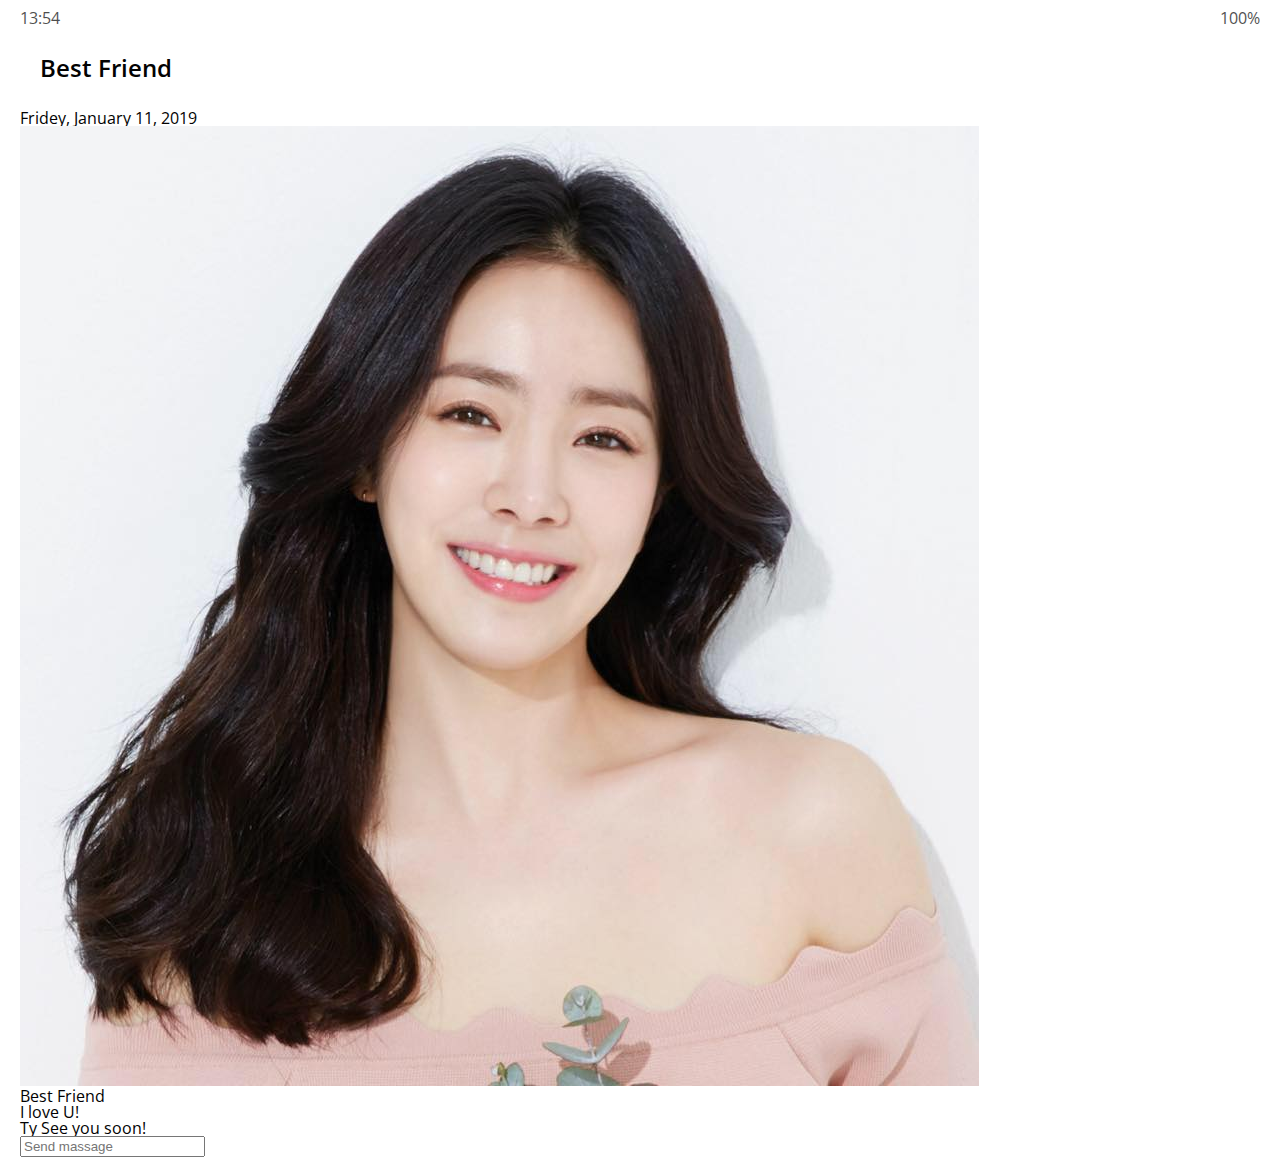
==== chat.html @ c94d8154 "2.2 Header" ====
<!DOCTYPE html>
<html>
    <head>
        <meta charset="UTF-8" />
        <meta name="viewport" content="width=device-width, initial-scale=1.0" />
        <meta http-equiv="X-UA-Compatible" content="ie=edge" />
        <link
        rel="stylesheet"
        href="https://use.fontawesome.com/releases/v5.7.2/css/all.css"
        integrity="sha384-fnmOCqbTlWIlj8LyTjo7mOUStjsKC4pOpQbqyi7RrhN7udi9RwhKkMHpvLbHG9Sr"
        crossorigin="anonymous"
        />
        <link rel="stylesheet" href="css/styles.css" />
        <title>Chat | Kakao Clone</title>
    </head>
    <body>
        <div class="status-bar">
            <div class="status-bar__column">
                <span class="status-bar__clock">13:54 </span>
            </div>
            <div class="status-bar__column">
                <i class="fas fa-clock"></i>
                <i class="fas fa-volume-mute"></i>
                <i class="fas fa-wifi"></i>
                <span class="status-bar__battery-level">100%</span>
                <i class="fas fa-battery-full"></i>
            </div>
        </div>
        <header class="header">
            <div class="header__header-column">
                <div class="header__back-btn">
                    <a href="index.html">
                        <i class="fas fa-arrow-left"></i>
                    </a>
                </div>
                <h1 class="header__title">Best Friend</h1>
            </div>
            <div class="header__header-column">
                <span class="header__icon">
                    <i class="fas fa-search"></i>
                </span>
                       
                <span class="header__icon">
                    <i class="fas fa-bars"></i>
                </span>
               
            </div>
        </header>   

        <main class="chat">
            <ul class="chat__messages">
                <span class="chat__timestamp">Fridey, January 11, 2019</span>

                <li class="incoming-message message">
                    <img class="message__avatar g-avatar" src="images/jimingod.jpg" alt="">
                    <div class="message__content">
                        <span class="message__author">Best Friend</span>
                        <div class="message__bubble">
                            I love U!
                        </div>
                    </div>
                    <span class="message_timestamp"></span>
                </li>

                <li class="incoming-message message">
                    <span class="message_timestamp"> </span>
                    <div class="message__content">
                        <div class="message__bubble">
                          Ty   See you soon!
                        </div>
                    </div>
                </li>
            </ul>
        </main>
        
        <div class="chat__write">
            <div class="chat__write-column">
                <i class="far fa-plus-square"></i>
            </div>
            <div class="chat__write-column">
                <input type="text" placeholder="Send massage" class="chat__write-input"/>
            </div>
            <div class="chat__write-column">
                <span class="chat__write-icon"> 
                    <i class="far fa-smile-wink"></i>
                </span>
                <span class="chat__write-icon">
                    <i class="fas fa-microphone"></i>    
                </span>
            </div>
        </div>

       
    </body>
    
</html>
---- css/styles.css ----
@import url("https://fonts.googleapis.com/css?family=Open+Sans:400,700");
@import "reset.css";
@import "status-bar.css";
@import "header.css";




body {
  background-color: white;
  padding: 10px 20px;
  /* top-bottom left right */
  color: #020202;
  font-family: "Open Sans", -apple-system, BlinkMacSystemFont, "Segoe UI",
  Roboto, Oxygen, Ubuntu, Cantarell, "Helvetica Neue", sans-serif;
}

a{
    color:inherit;
}
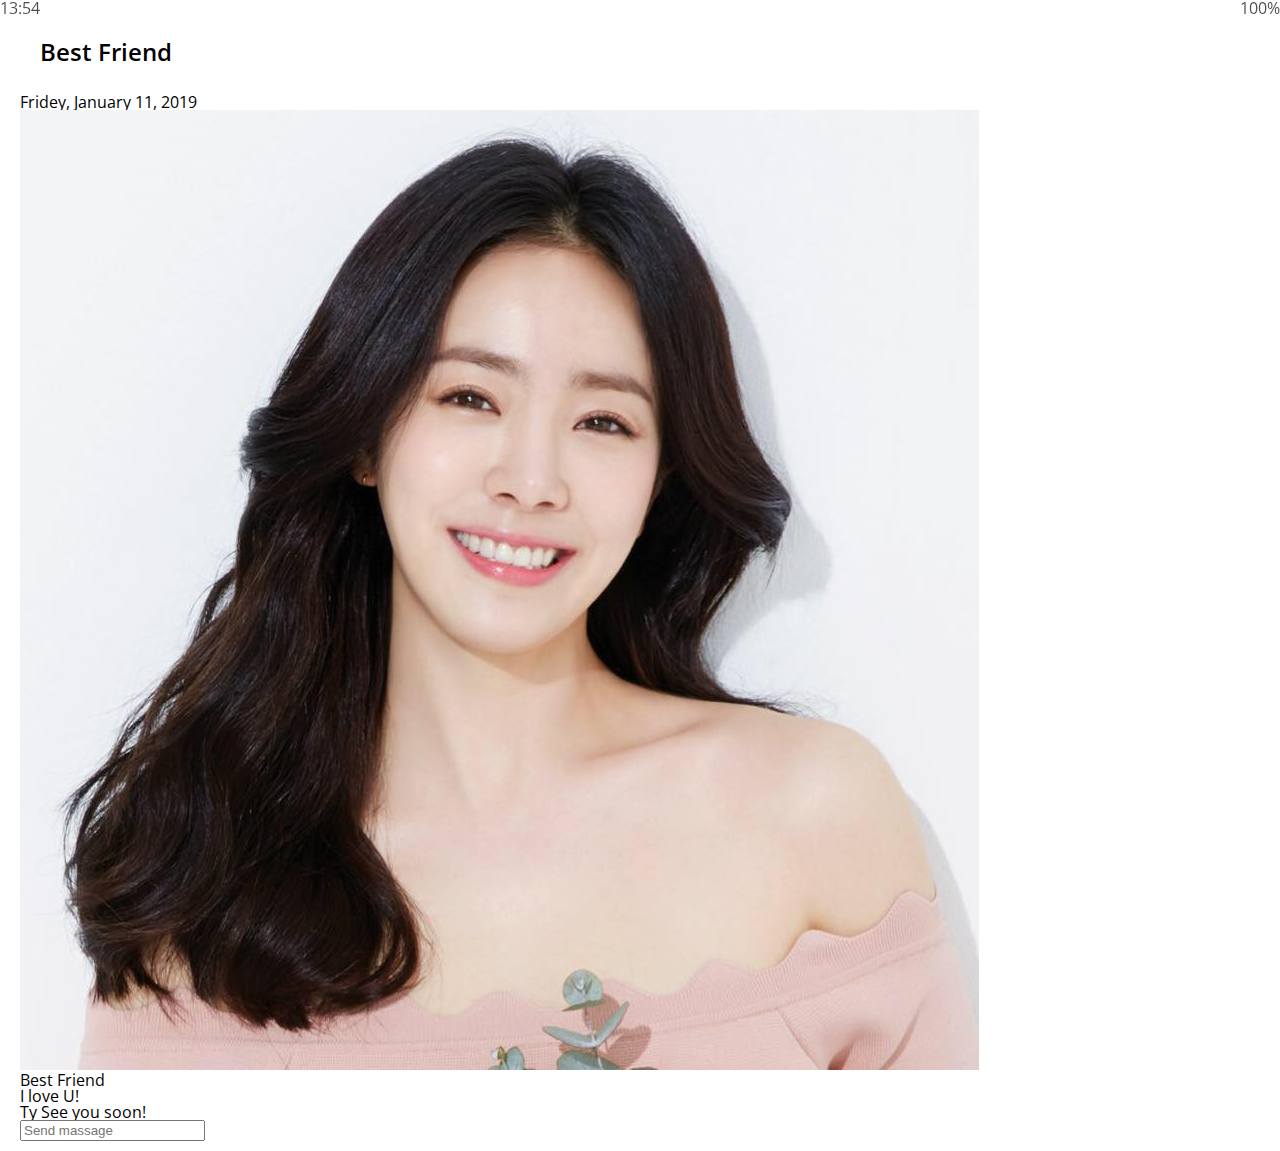
==== commit 5cb4603e: "2.7" ====
--- a/chat.html
+++ b/chat.html
@@ -1,96 +1,100 @@
 <!DOCTYPE html>
 <html>
-    <head>
-        <meta charset="UTF-8" />
-        <meta name="viewport" content="width=device-width, initial-scale=1.0" />
-        <meta http-equiv="X-UA-Compatible" content="ie=edge" />
-        <link
-        rel="stylesheet"
-        href="https://use.fontawesome.com/releases/v5.7.2/css/all.css"
-        integrity="sha384-fnmOCqbTlWIlj8LyTjo7mOUStjsKC4pOpQbqyi7RrhN7udi9RwhKkMHpvLbHG9Sr"
-        crossorigin="anonymous"
+  <head>
+    <meta charset="UTF-8" />
+    <meta name="viewport" content="width=device-width, initial-scale=1.0" />
+    <meta http-equiv="X-UA-Compatible" content="ie=edge" />
+    <link
+      rel="stylesheet"
+      href="https://use.fontawesome.com/releases/v5.7.2/css/all.css"
+      integrity="sha384-fnmOCqbTlWIlj8LyTjo7mOUStjsKC4pOpQbqyi7RrhN7udi9RwhKkMHpvLbHG9Sr"
+      crossorigin="anonymous"
+    />
+    <link rel="stylesheet" href="css/styles.css" />
+    <title>Chat | Kakao Clone</title>
+  </head>
+  <body>
+    <div class="status-bar">
+      <div class="status-bar__column">
+        <span class="status-bar__clock">13:54 </span>
+      </div>
+      <div class="status-bar__column">
+        <i class="fas fa-clock"></i>
+        <i class="fas fa-volume-mute"></i>
+        <i class="fas fa-wifi"></i>
+        <span class="status-bar__battery-level">100%</span>
+        <i class="fas fa-battery-full"></i>
+      </div>
+    </div>
+    <header class="header">
+      <div class="header__header-column">
+        <div class="header__back-btn">
+          <a href="index.html">
+            <i class="fas fa-arrow-left"></i>
+          </a>
+        </div>
+        <h1 class="header__title">Best Friend</h1>
+      </div>
+      <div class="header__header-column">
+        <span class="header__icon">
+          <i class="fas fa-search"></i>
+        </span>
+
+        <span class="header__icon">
+          <i class="fas fa-bars"></i>
+        </span>
+      </div>
+    </header>
+
+    <main class="chat">
+      <ul class="chat__messages">
+        <span class="chat__timestamp">Fridey, January 11, 2019</span>
+
+        <li class="incoming-message message">
+          <img
+            class="message__avatar m-avatar"
+            src="images/jimingod.jpg"
+            alt=""
+          />
+          <div class="message__content">
+            <span class="message__author">Best Friend</span>
+            <div class="message__bubble">
+              I love U!
+            </div>
+          </div>
+          <span class="message_timestamp"></span>
+        </li>
+
+        <li class="incoming-message message">
+          <span class="message_timestamp"> </span>
+          <div class="message__content">
+            <div class="message__bubble">
+              Ty See you soon!
+            </div>
+          </div>
+        </li>
+      </ul>
+    </main>
+
+    <div class="chat__write">
+      <div class="chat__write-column">
+        <i class="far fa-plus-square"></i>
+      </div>
+      <div class="chat__write-column">
+        <input
+          type="text"
+          placeholder="Send massage"
+          class="chat__write-input"
         />
-        <link rel="stylesheet" href="css/styles.css" />
-        <title>Chat | Kakao Clone</title>
-    </head>
-    <body>
-        <div class="status-bar">
-            <div class="status-bar__column">
-                <span class="status-bar__clock">13:54 </span>
-            </div>
-            <div class="status-bar__column">
-                <i class="fas fa-clock"></i>
-                <i class="fas fa-volume-mute"></i>
-                <i class="fas fa-wifi"></i>
-                <span class="status-bar__battery-level">100%</span>
-                <i class="fas fa-battery-full"></i>
-            </div>
-        </div>
-        <header class="header">
-            <div class="header__header-column">
-                <div class="header__back-btn">
-                    <a href="index.html">
-                        <i class="fas fa-arrow-left"></i>
-                    </a>
-                </div>
-                <h1 class="header__title">Best Friend</h1>
-            </div>
-            <div class="header__header-column">
-                <span class="header__icon">
-                    <i class="fas fa-search"></i>
-                </span>
-                       
-                <span class="header__icon">
-                    <i class="fas fa-bars"></i>
-                </span>
-               
-            </div>
-        </header>   
-
-        <main class="chat">
-            <ul class="chat__messages">
-                <span class="chat__timestamp">Fridey, January 11, 2019</span>
-
-                <li class="incoming-message message">
-                    <img class="message__avatar g-avatar" src="images/jimingod.jpg" alt="">
-                    <div class="message__content">
-                        <span class="message__author">Best Friend</span>
-                        <div class="message__bubble">
-                            I love U!
-                        </div>
-                    </div>
-                    <span class="message_timestamp"></span>
-                </li>
-
-                <li class="incoming-message message">
-                    <span class="message_timestamp"> </span>
-                    <div class="message__content">
-                        <div class="message__bubble">
-                          Ty   See you soon!
-                        </div>
-                    </div>
-                </li>
-            </ul>
-        </main>
-        
-        <div class="chat__write">
-            <div class="chat__write-column">
-                <i class="far fa-plus-square"></i>
-            </div>
-            <div class="chat__write-column">
-                <input type="text" placeholder="Send massage" class="chat__write-input"/>
-            </div>
-            <div class="chat__write-column">
-                <span class="chat__write-icon"> 
-                    <i class="far fa-smile-wink"></i>
-                </span>
-                <span class="chat__write-icon">
-                    <i class="fas fa-microphone"></i>    
-                </span>
-            </div>
-        </div>
-
-       
-    </body>
-    
-</html>+      </div>
+      <div class="chat__write-column">
+        <span class="chat__write-icon">
+          <i class="far fa-smile-wink"></i>
+        </span>
+        <span class="chat__write-icon">
+          <i class="fas fa-microphone"></i>
+        </span>
+      </div>
+    </div>
+  </body>
+</html>
--- a/css/styles.css
+++ b/css/styles.css
@@ -2,9 +2,20 @@
 @import "reset.css";
 @import "status-bar.css";
 @import "header.css";
+@import "nav-bar.css";
+@import "friend.css";
 
+*{
+    box-sizing: border-box;
+}
+/* box size를 자동으로 더 커지게 하는 것을 방지 
+    ex ) w : 300px , h : 100px ,
+        padding-Top: 10px;
+        padding-left:20px;
 
+        => 실제 박스 사이즈는 280px, 90px이 됨. 이게 없으면 padding의 사이즈 만큼 박스 사이즈가 증가함. 
 
+*/
 
 body {
   background-color: white;
@@ -17,4 +28,4 @@
 
 a{
     color:inherit;
-}+}
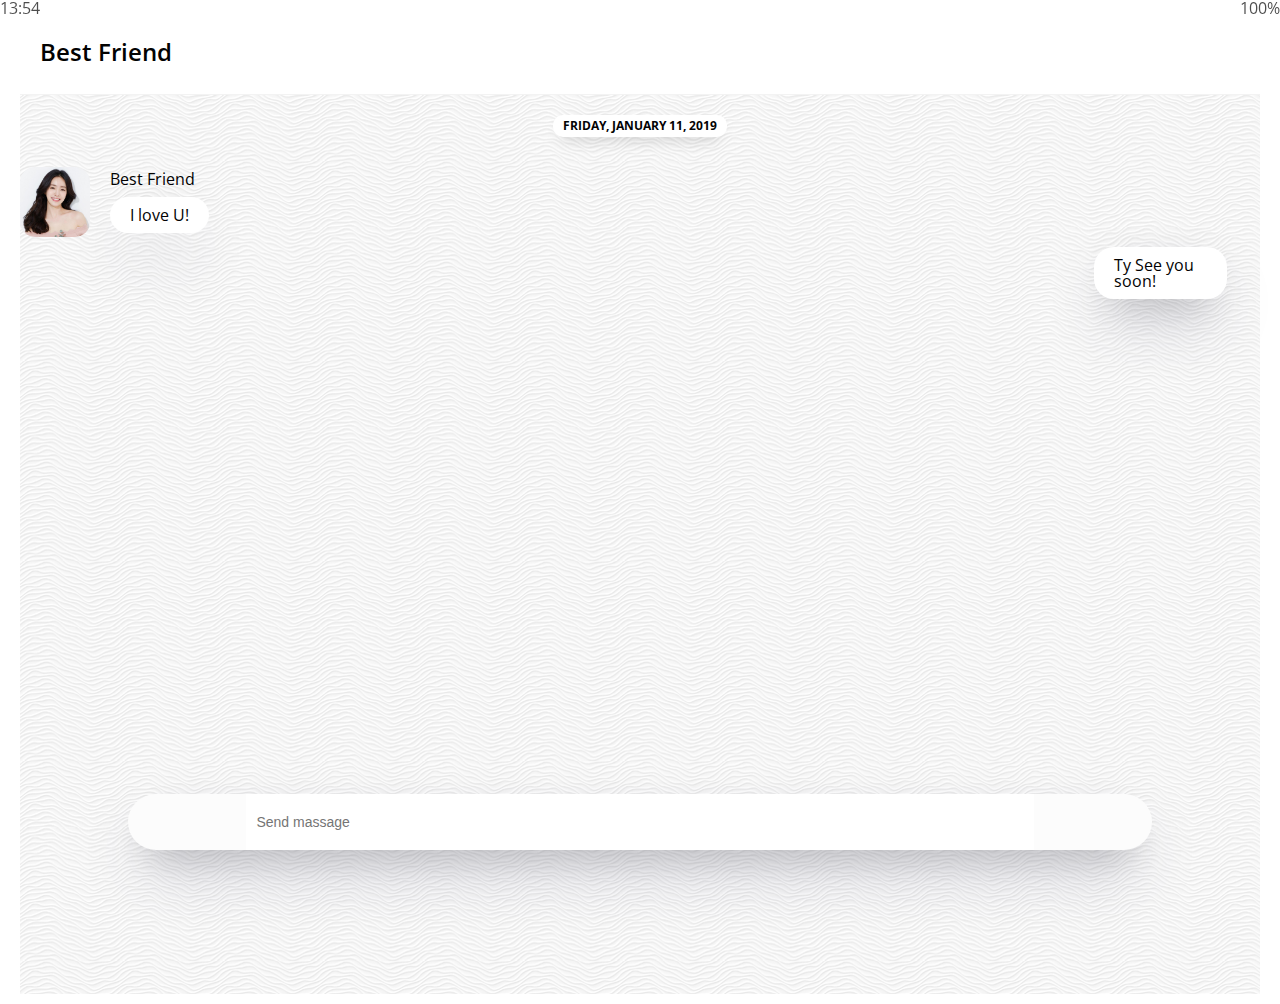
==== commit 83e2acce: "2.13 chat part 2" ====
--- a/chat.html
+++ b/chat.html
@@ -13,7 +13,7 @@
     <link rel="stylesheet" href="css/styles.css" />
     <title>Chat | Kakao Clone</title>
   </head>
-  <body>
+  <body class="chat-body">
     <div class="status-bar">
       <div class="status-bar__column">
         <span class="status-bar__clock">13:54 </span>
@@ -46,13 +46,13 @@
       </div>
     </header>
 
-    <main class="chat">
+    <main class="chat-screen">
       <ul class="chat__messages">
-        <span class="chat__timestamp">Fridey, January 11, 2019</span>
+        <span class="chat__timestamp">Friday, January 11, 2019</span>
 
         <li class="incoming-message message">
           <img
-            class="message__avatar m-avatar"
+            class="m-avatar message__avatar "
             src="images/jimingod.jpg"
             alt=""
           />
@@ -65,7 +65,7 @@
           <span class="message_timestamp"></span>
         </li>
 
-        <li class="incoming-message message">
+        <li class="sent-message message">
           <span class="message_timestamp"> </span>
           <div class="message__content">
             <div class="message__bubble">
--- a/css/styles.css
+++ b/css/styles.css
@@ -1,12 +1,17 @@
-@import url("https://fonts.googleapis.com/css?family=Open+Sans:400,700");
+@import url("https://fonts.googleapis.com/css?family=Open+Sans:300,600");
 @import "reset.css";
 @import "status-bar.css";
 @import "header.css";
 @import "nav-bar.css";
 @import "friend.css";
+@import "friends.css";
+@import "find.css";
+@import "more.css";
+@import "settings.css";
+@import "chat.css";
 
-*{
-    box-sizing: border-box;
+* {
+  box-sizing: border-box;
 }
 /* box size를 자동으로 더 커지게 하는 것을 방지 
     ex ) w : 300px , h : 100px ,
@@ -23,9 +28,10 @@
   /* top-bottom left right */
   color: #020202;
   font-family: "Open Sans", -apple-system, BlinkMacSystemFont, "Segoe UI",
-  Roboto, Oxygen, Ubuntu, Cantarell, "Helvetica Neue", sans-serif;
+    Roboto, Oxygen, Ubuntu, Cantarell, "Helvetica Neue", sans-serif;
 }
 
-a{
-    color:inherit;
+a {
+  color: inherit;
+  text-decoration: none;
 }
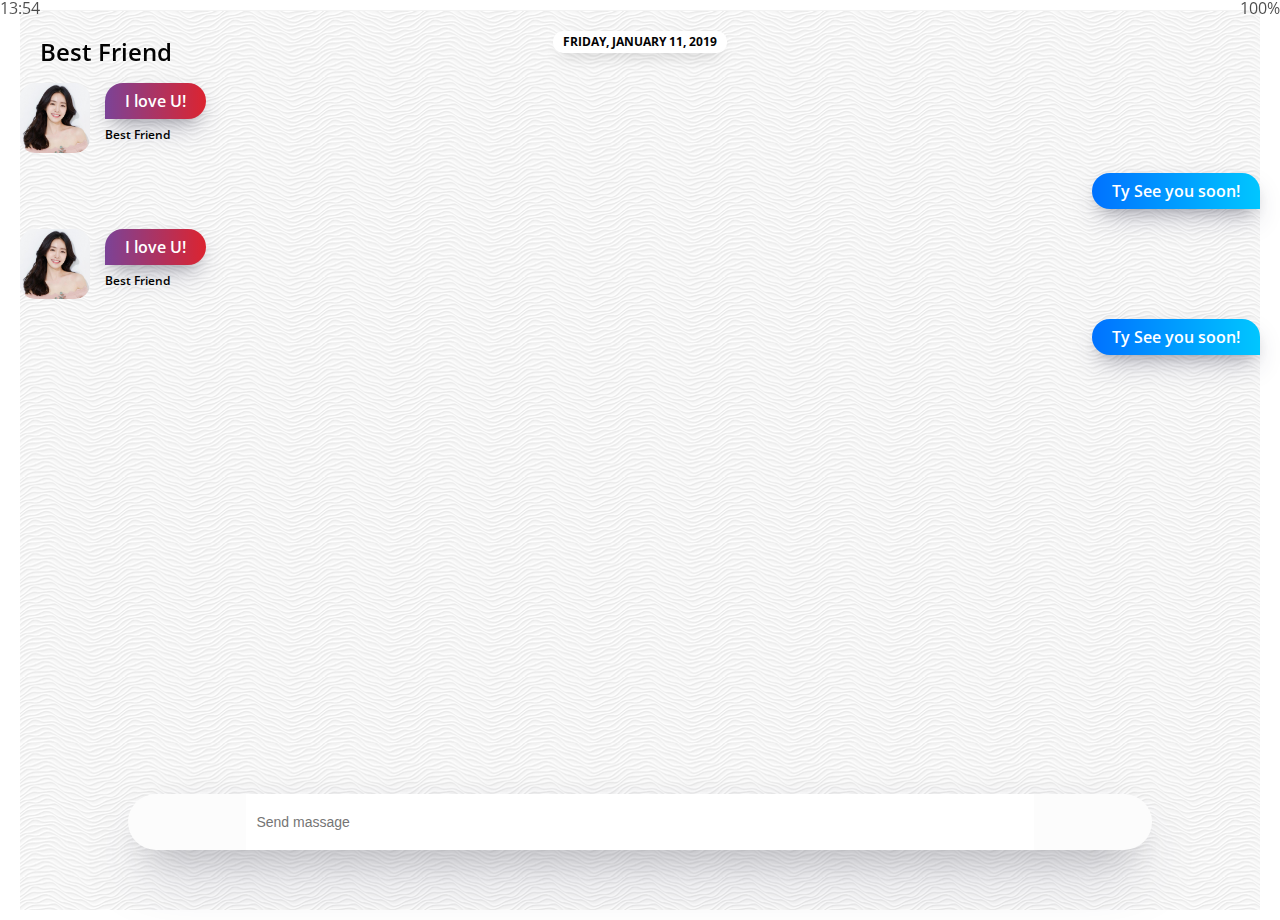
==== commit e5832c73: "2.16" ====
--- a/chat.html
+++ b/chat.html
@@ -57,22 +57,44 @@
             alt=""
           />
           <div class="message__content">
+              <span class="message__bubble">
+                  I love U!
+            </span>
             <span class="message__author">Best Friend</span>
-            <div class="message__bubble">
-              I love U!
-            </div>
           </div>
-          <span class="message_timestamp"></span>
         </li>
 
         <li class="sent-message message">
           <span class="message_timestamp"> </span>
           <div class="message__content">
-            <div class="message__bubble">
+            <span class="message__bubble">
               Ty See you soon!
-            </div>
+            </span>
           </div>
         </li>
+
+        <li class="incoming-message message">
+                <img
+                  class="m-avatar message__avatar "
+                  src="images/jimingod.jpg"
+                  alt=""
+                />
+                <div class="message__content">
+                    <span class="message__bubble">
+                        I love U!
+                  </span>
+                  <span class="message__author">Best Friend</span>
+                </div>
+              </li>
+      
+              <li class="sent-message message">
+                <span class="message_timestamp"> </span>
+                <div class="message__content">
+                  <span class="message__bubble">
+                    Ty See you soon!
+                  </span>
+                </div>
+              </li>
       </ul>
     </main>
 
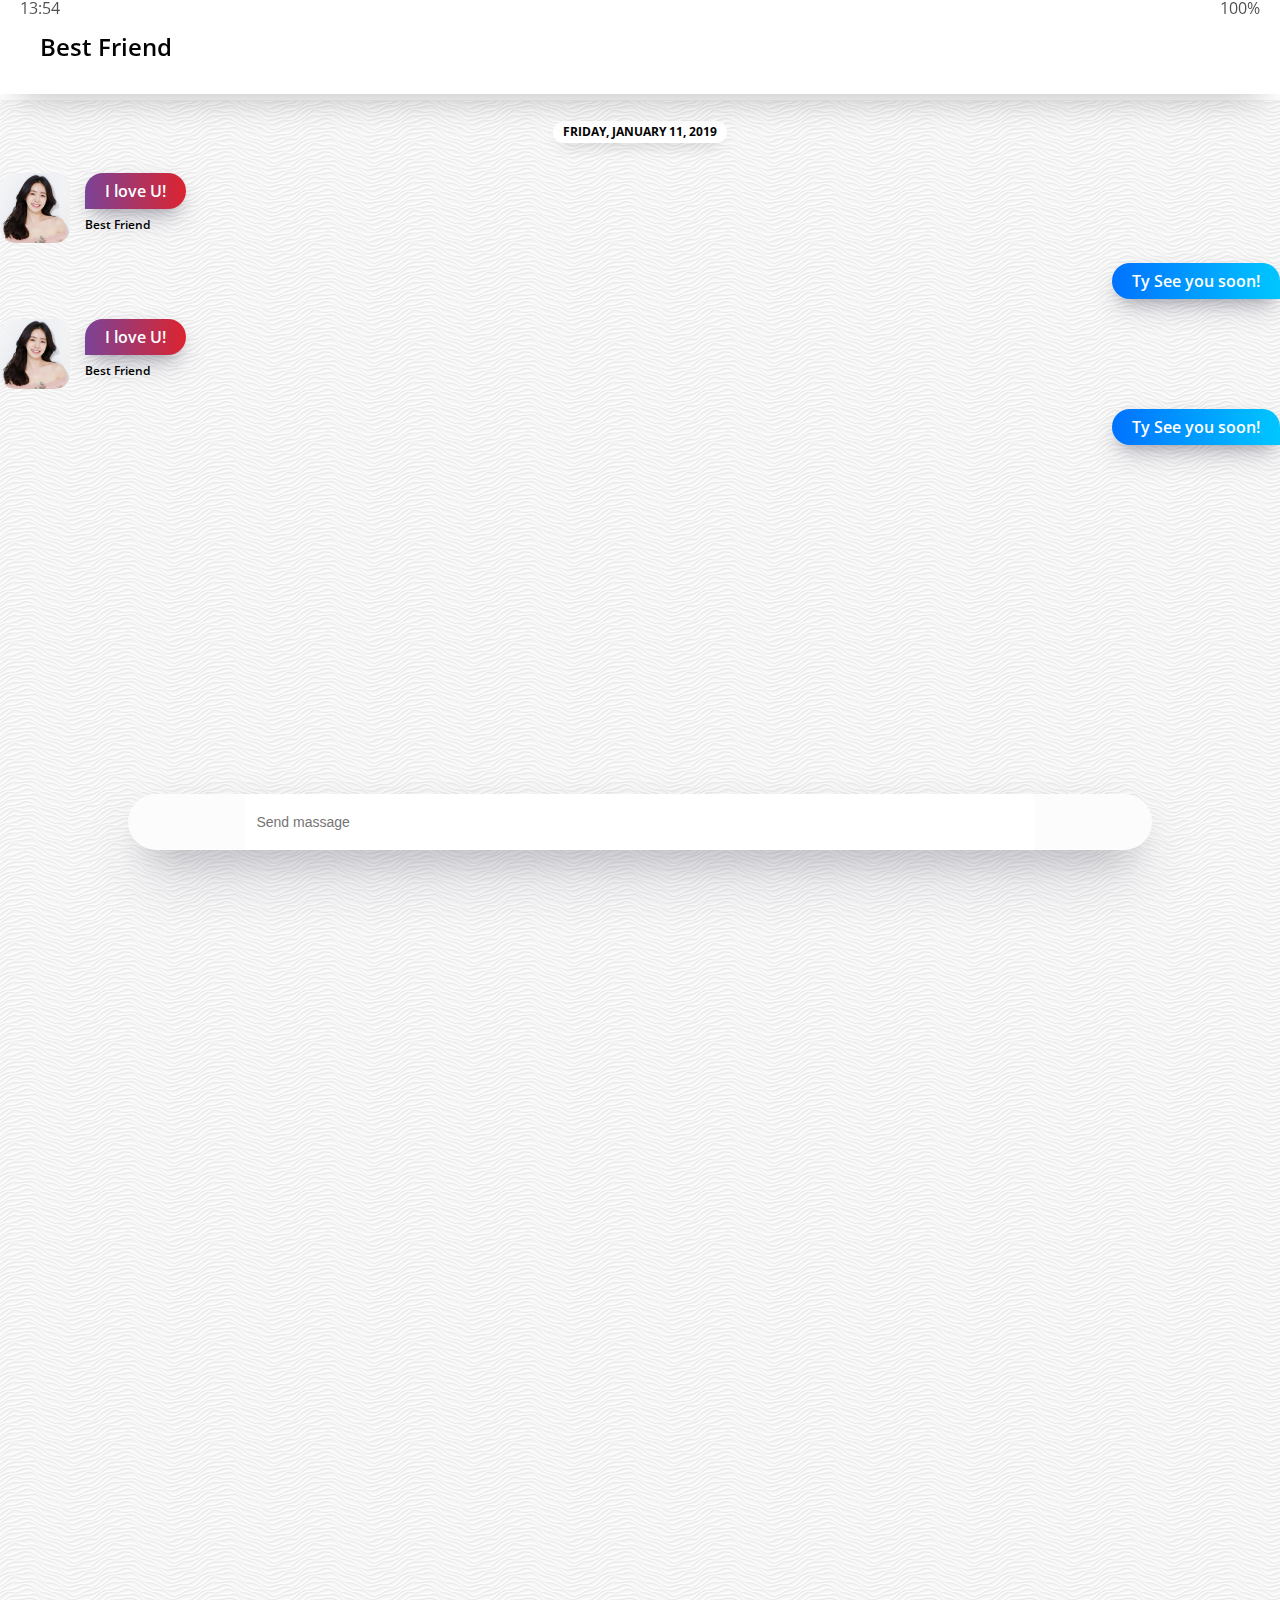
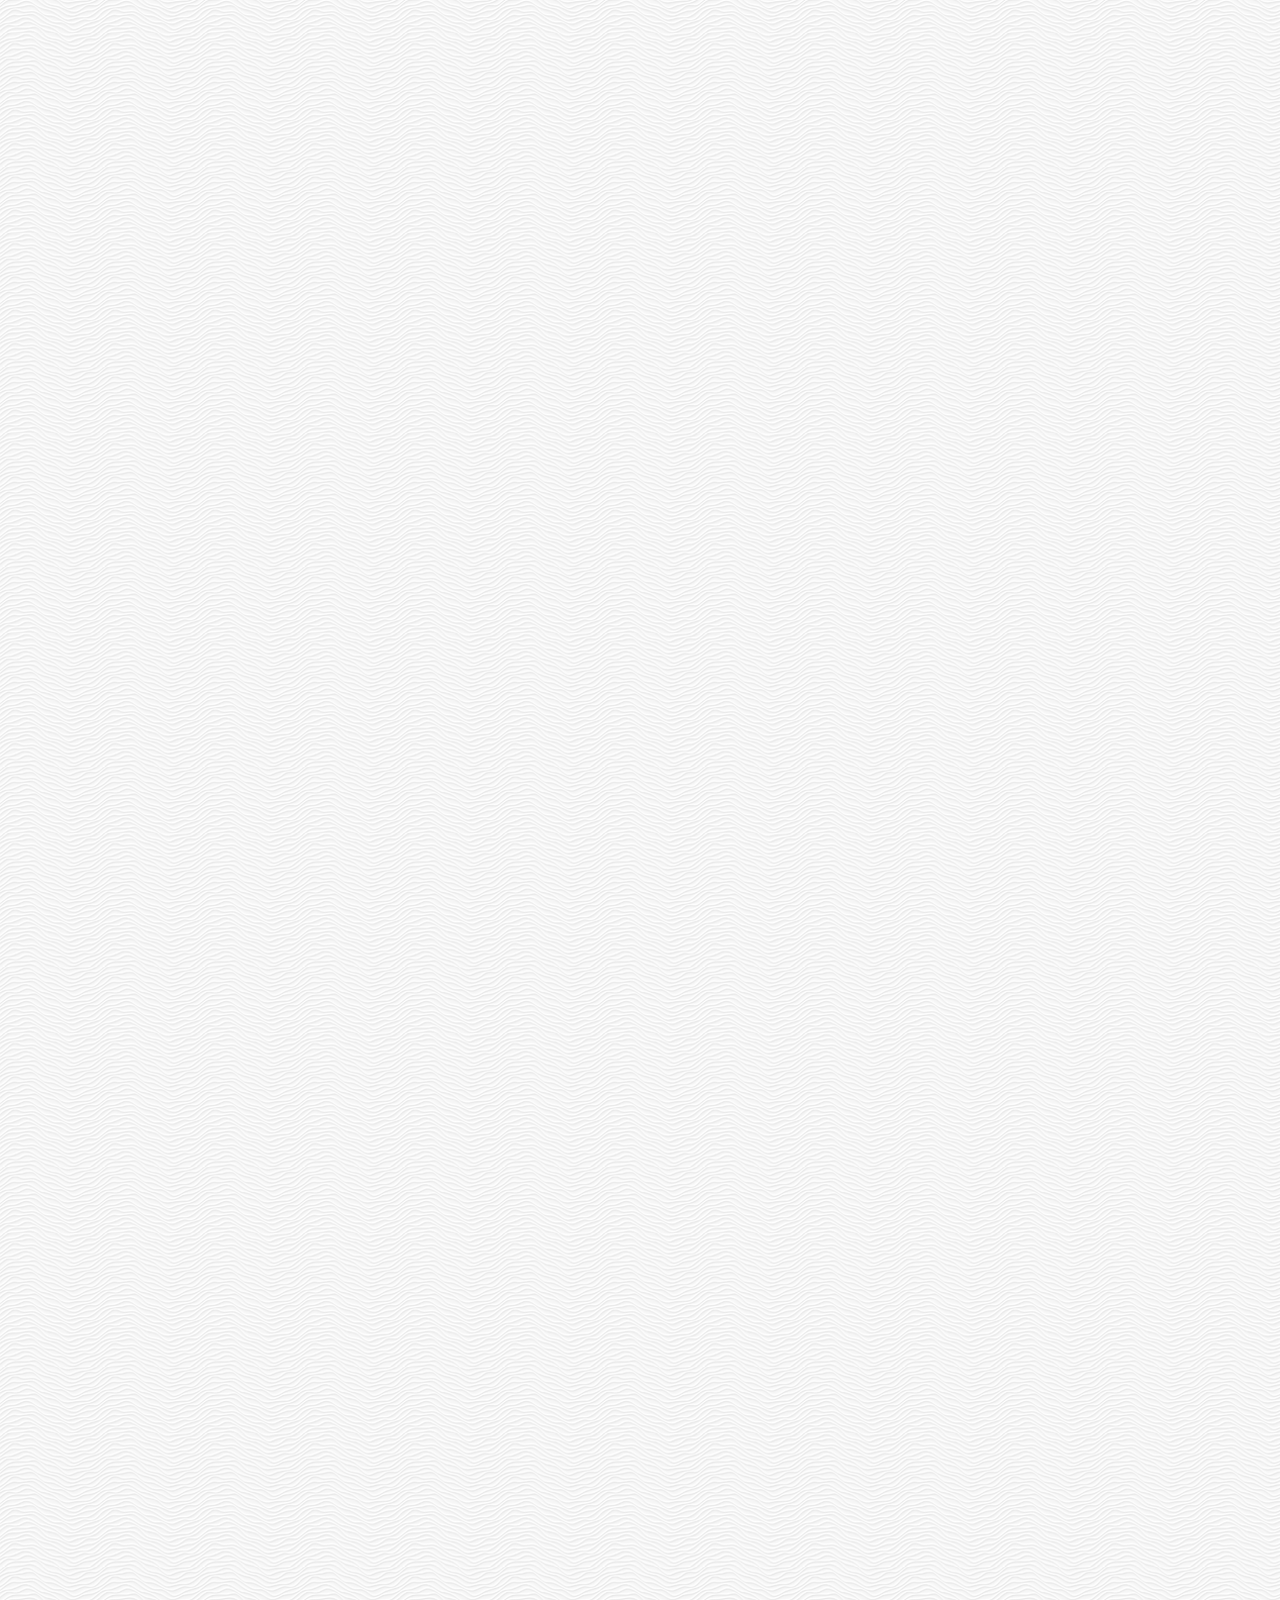
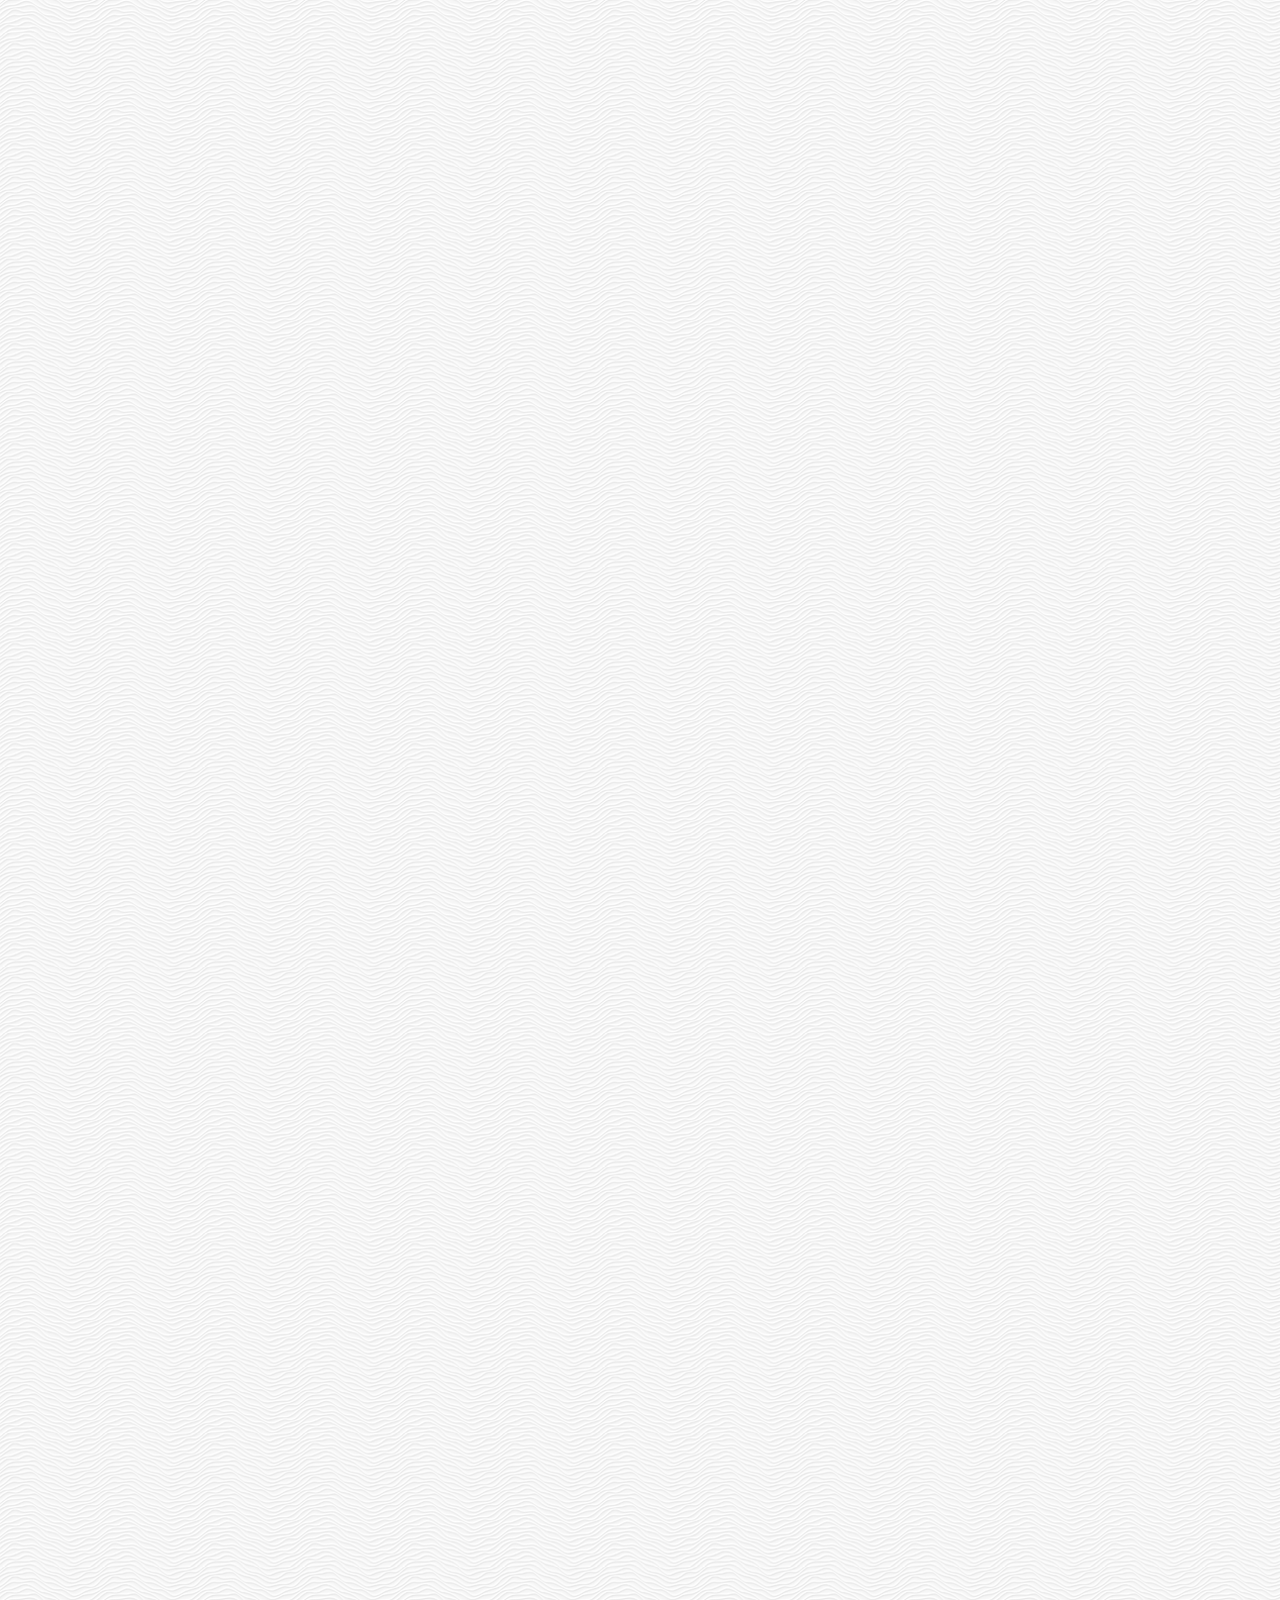
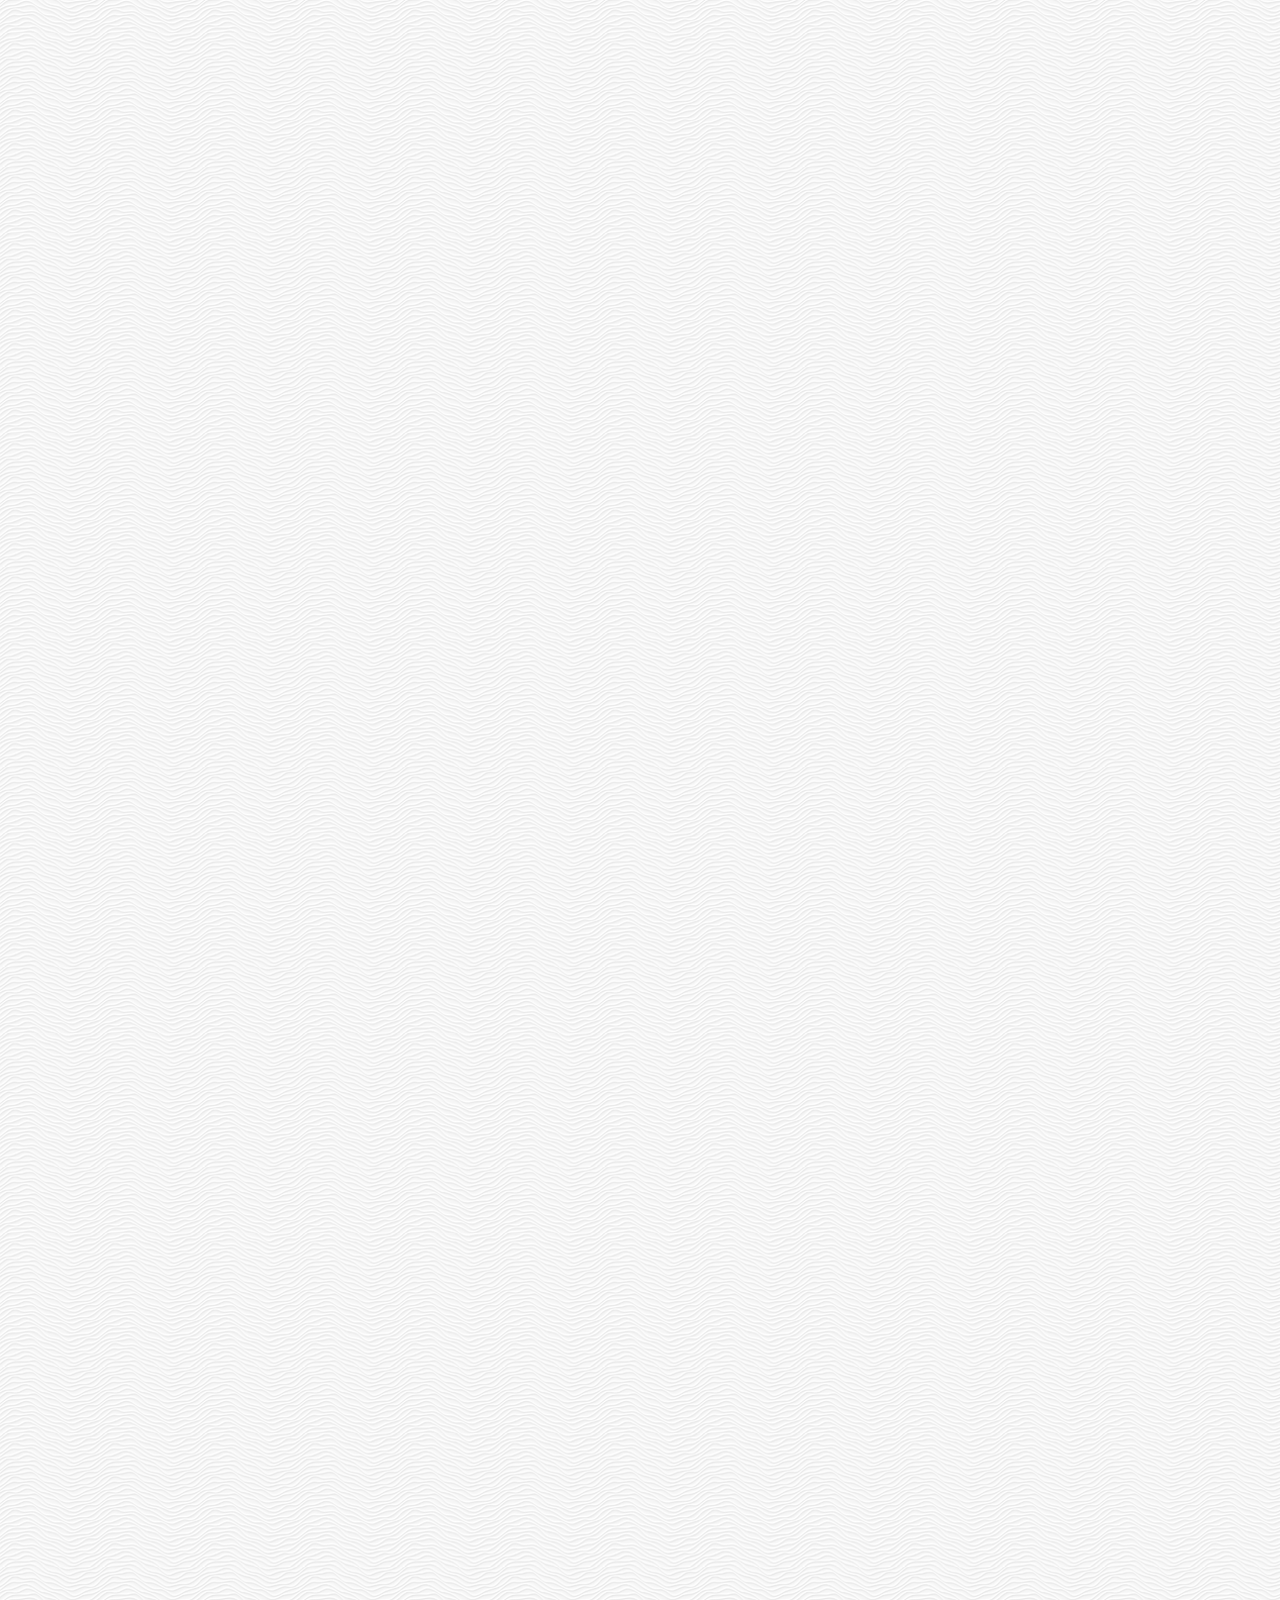
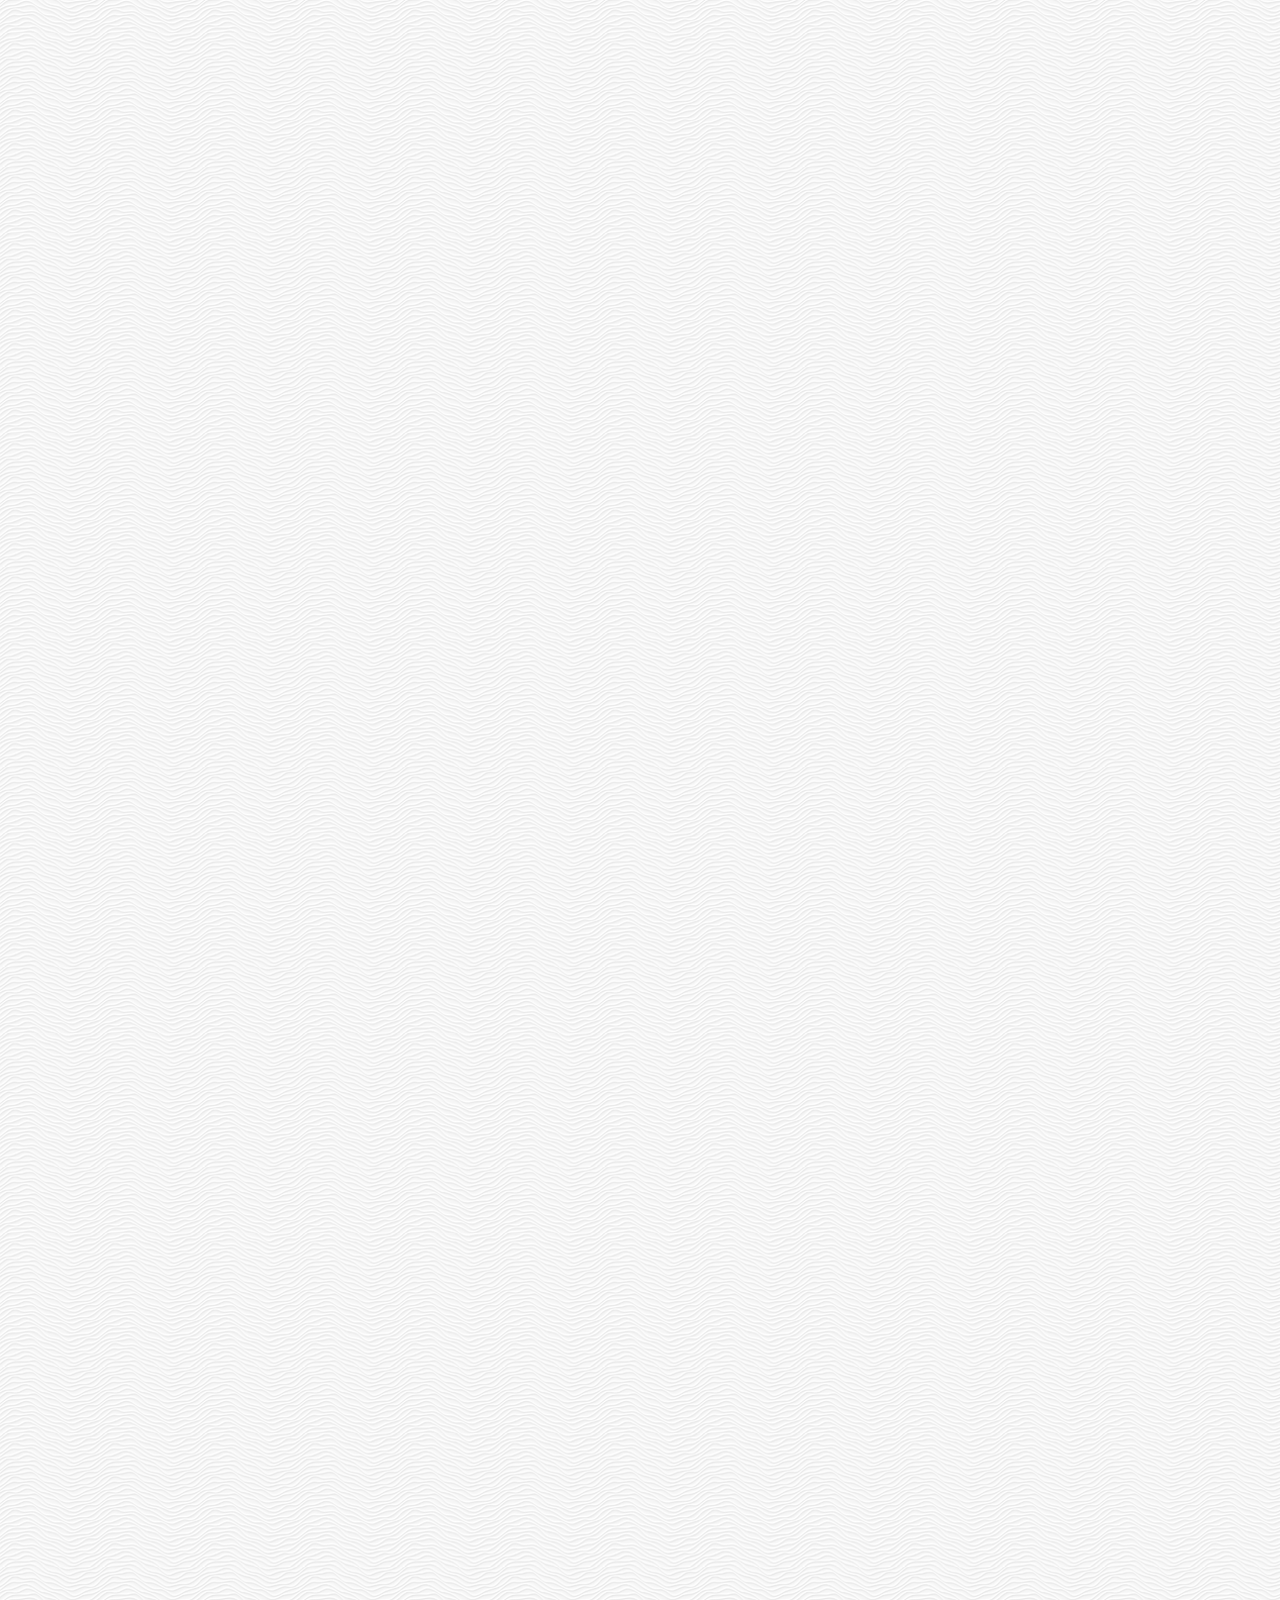
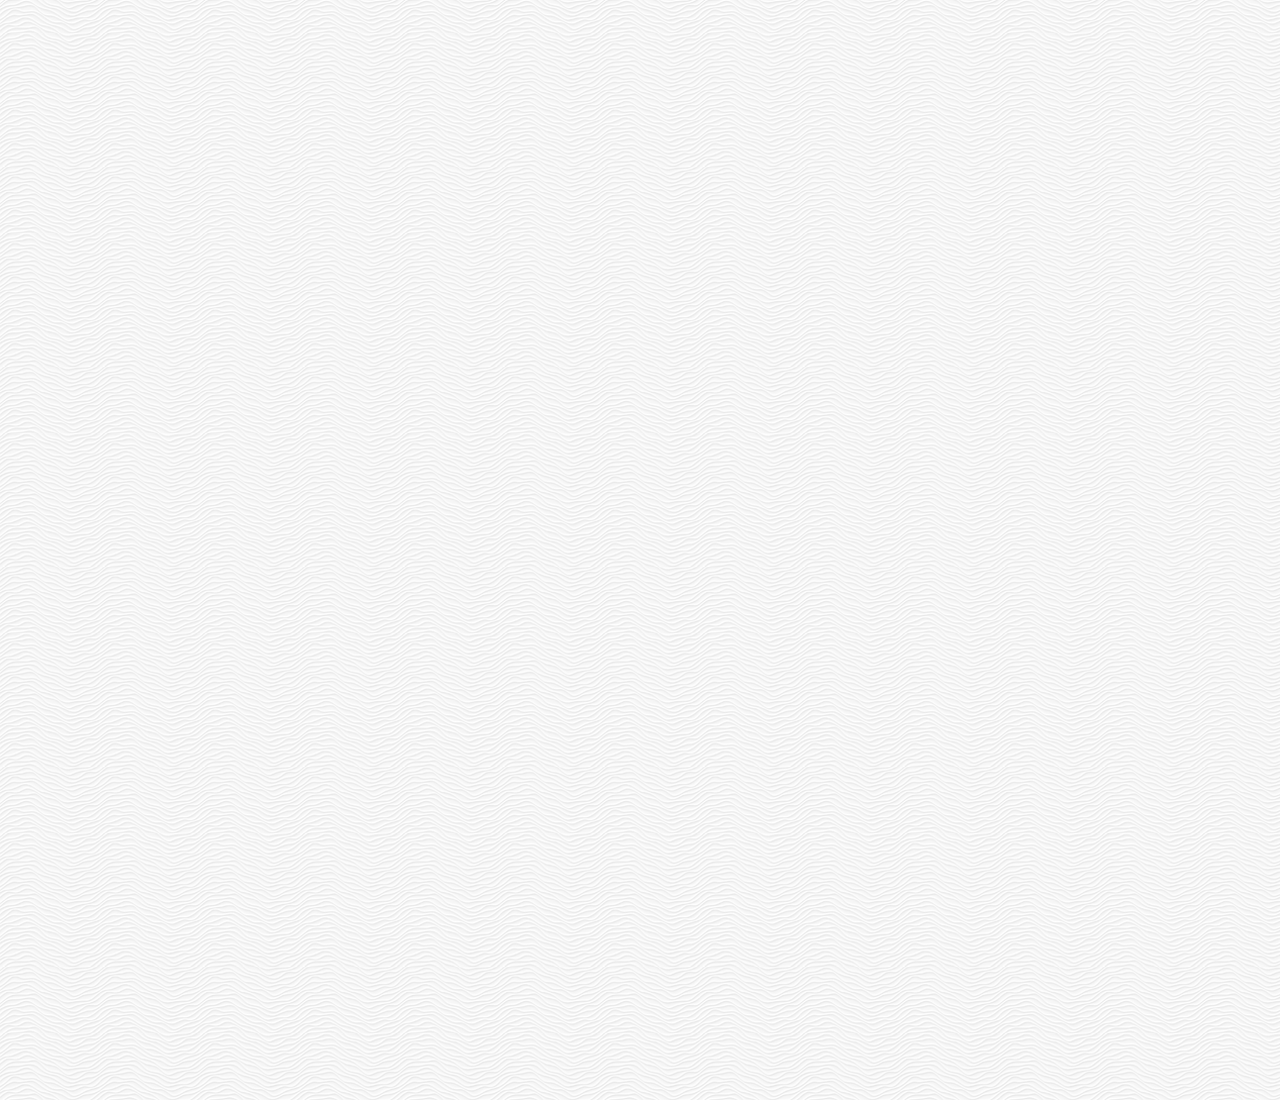
==== commit e01a399b: "3.0 fixed header" ====
--- a/chat.html
+++ b/chat.html
@@ -13,38 +13,41 @@
     <link rel="stylesheet" href="css/styles.css" />
     <title>Chat | Kakao Clone</title>
   </head>
-  <body class="chat-body">
-    <div class="status-bar">
-      <div class="status-bar__column">
-        <span class="status-bar__clock">13:54 </span>
+  <body class="chats-body">
+    <div class="header-wrapper">
+      <div class="status-bar">
+        <div class="status-bar__column">
+          <span class="status-bar__clock">13:54 </span>
+        </div>
+        <div class="status-bar__column">
+          <i class="fas fa-clock"></i>
+          <i class="fas fa-volume-mute"></i>
+          <i class="fas fa-wifi"></i>
+          <span class="status-bar__battery-level">100%</span>
+          <i class="fas fa-battery-full"></i>
+        </div>
       </div>
-      <div class="status-bar__column">
-        <i class="fas fa-clock"></i>
-        <i class="fas fa-volume-mute"></i>
-        <i class="fas fa-wifi"></i>
-        <span class="status-bar__battery-level">100%</span>
-        <i class="fas fa-battery-full"></i>
-      </div>
+
+      <header class="header">
+        <div class="header__header-column">
+          <div class="header__back-btn">
+            <a href="index.html">
+              <i class="fas fa-arrow-left"></i>
+            </a>
+          </div>
+          <h1 class="header__title">Best Friend</h1>
+        </div>
+        <div class="header__header-column">
+          <span class="header__icon">
+            <i class="fas fa-search"></i>
+          </span>
+
+          <span class="header__icon">
+            <i class="fas fa-bars"></i>
+          </span>
+        </div>
+      </header>
     </div>
-    <header class="header">
-      <div class="header__header-column">
-        <div class="header__back-btn">
-          <a href="index.html">
-            <i class="fas fa-arrow-left"></i>
-          </a>
-        </div>
-        <h1 class="header__title">Best Friend</h1>
-      </div>
-      <div class="header__header-column">
-        <span class="header__icon">
-          <i class="fas fa-search"></i>
-        </span>
-
-        <span class="header__icon">
-          <i class="fas fa-bars"></i>
-        </span>
-      </div>
-    </header>
 
     <main class="chat-screen">
       <ul class="chat__messages">
@@ -57,8 +60,8 @@
             alt=""
           />
           <div class="message__content">
-              <span class="message__bubble">
-                  I love U!
+            <span class="message__bubble">
+              I love U!
             </span>
             <span class="message__author">Best Friend</span>
           </div>
@@ -74,27 +77,27 @@
         </li>
 
         <li class="incoming-message message">
-                <img
-                  class="m-avatar message__avatar "
-                  src="images/jimingod.jpg"
-                  alt=""
-                />
-                <div class="message__content">
-                    <span class="message__bubble">
-                        I love U!
-                  </span>
-                  <span class="message__author">Best Friend</span>
-                </div>
-              </li>
-      
-              <li class="sent-message message">
-                <span class="message_timestamp"> </span>
-                <div class="message__content">
-                  <span class="message__bubble">
-                    Ty See you soon!
-                  </span>
-                </div>
-              </li>
+          <img
+            class="m-avatar message__avatar "
+            src="images/jimingod.jpg"
+            alt=""
+          />
+          <div class="message__content">
+            <span class="message__bubble">
+              I love U!
+            </span>
+            <span class="message__author">Best Friend</span>
+          </div>
+        </li>
+
+        <li class="sent-message message">
+          <span class="message_timestamp"> </span>
+          <div class="message__content">
+            <span class="message__bubble">
+              Ty See you soon!
+            </span>
+          </div>
+        </li>
       </ul>
     </main>
 
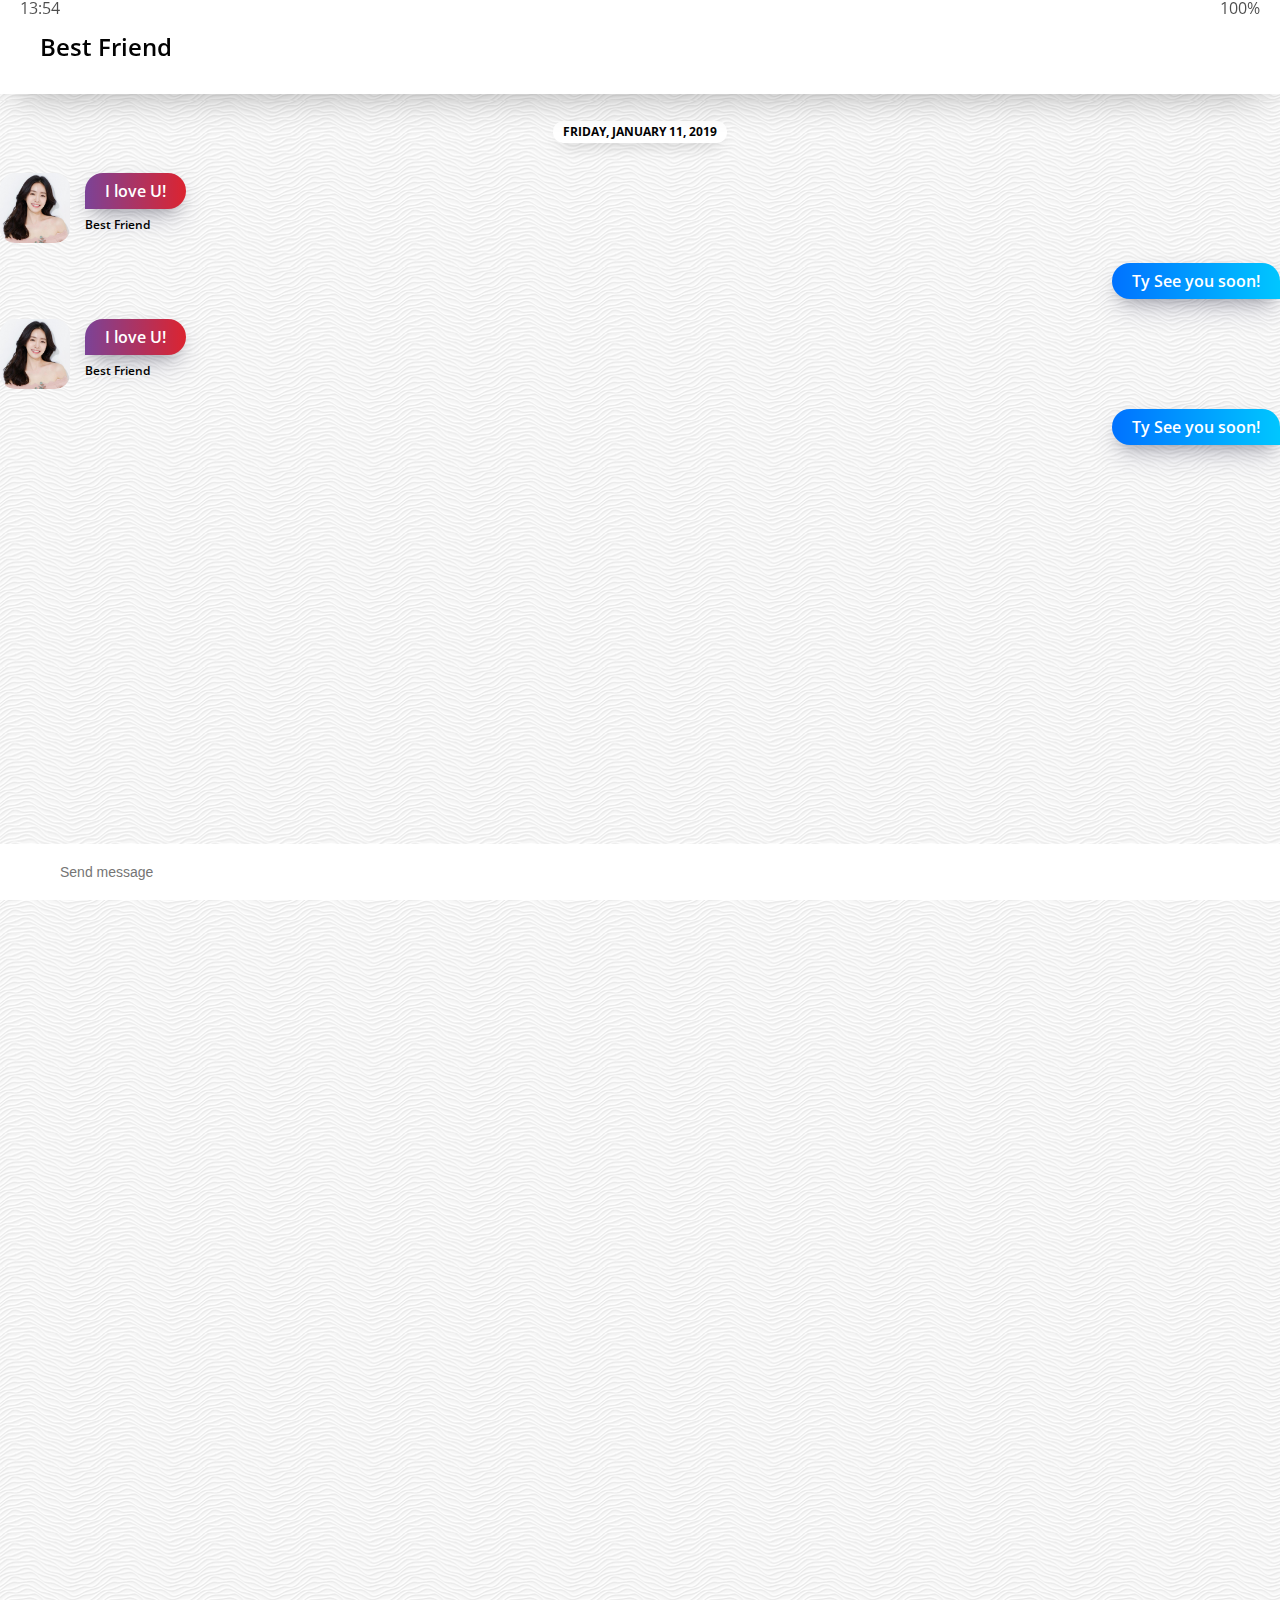
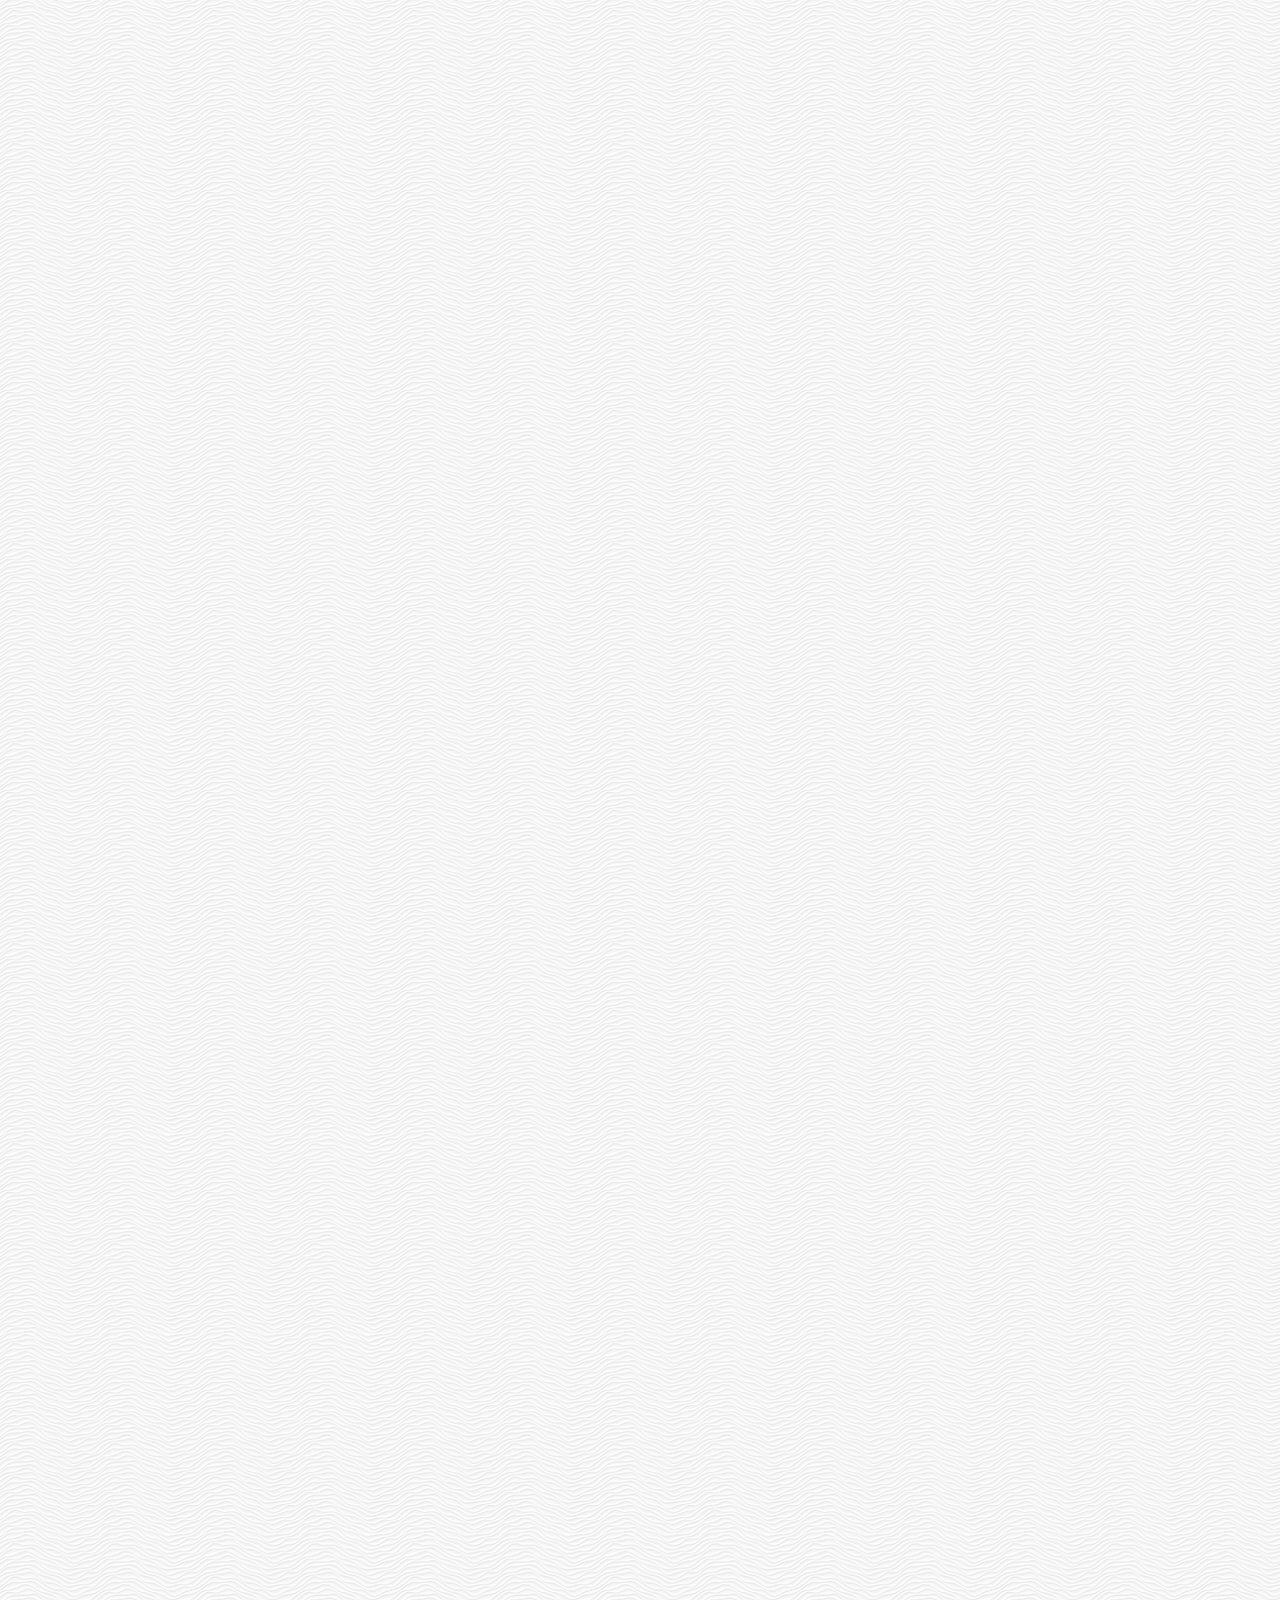
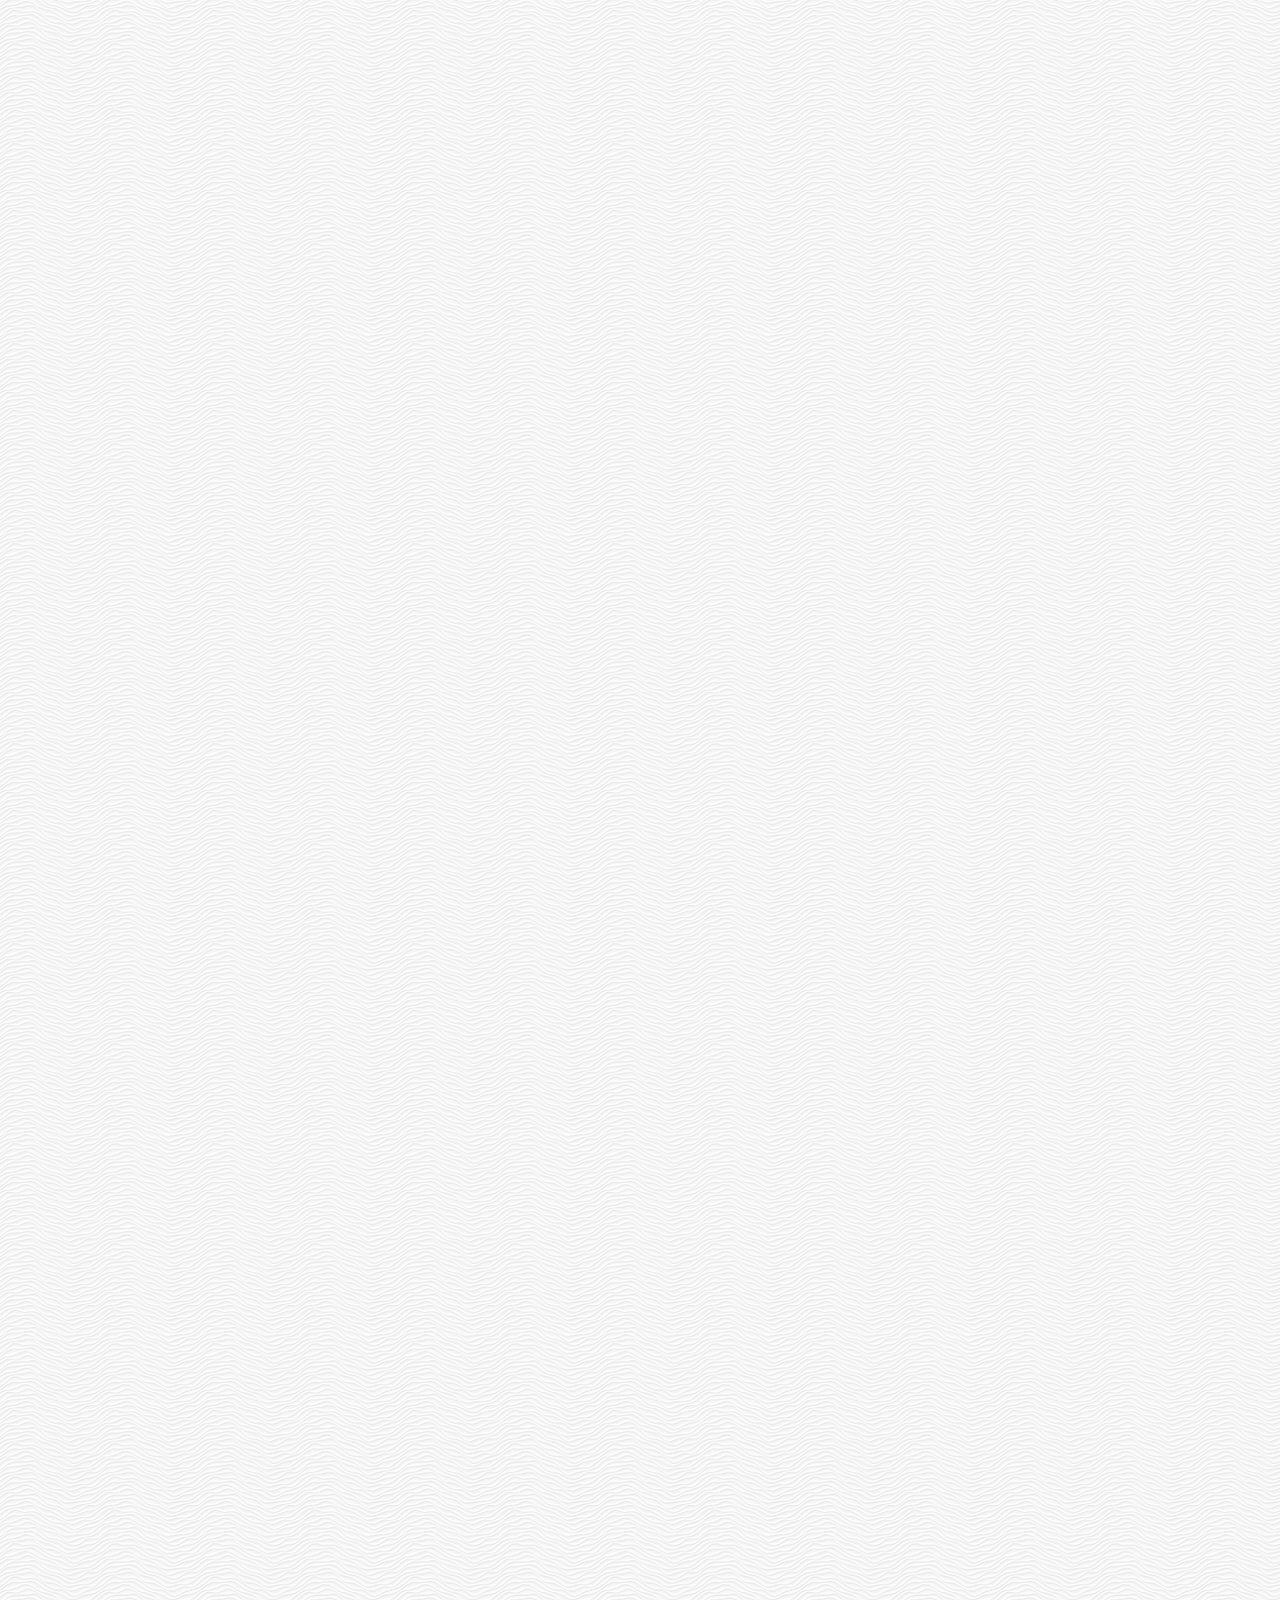
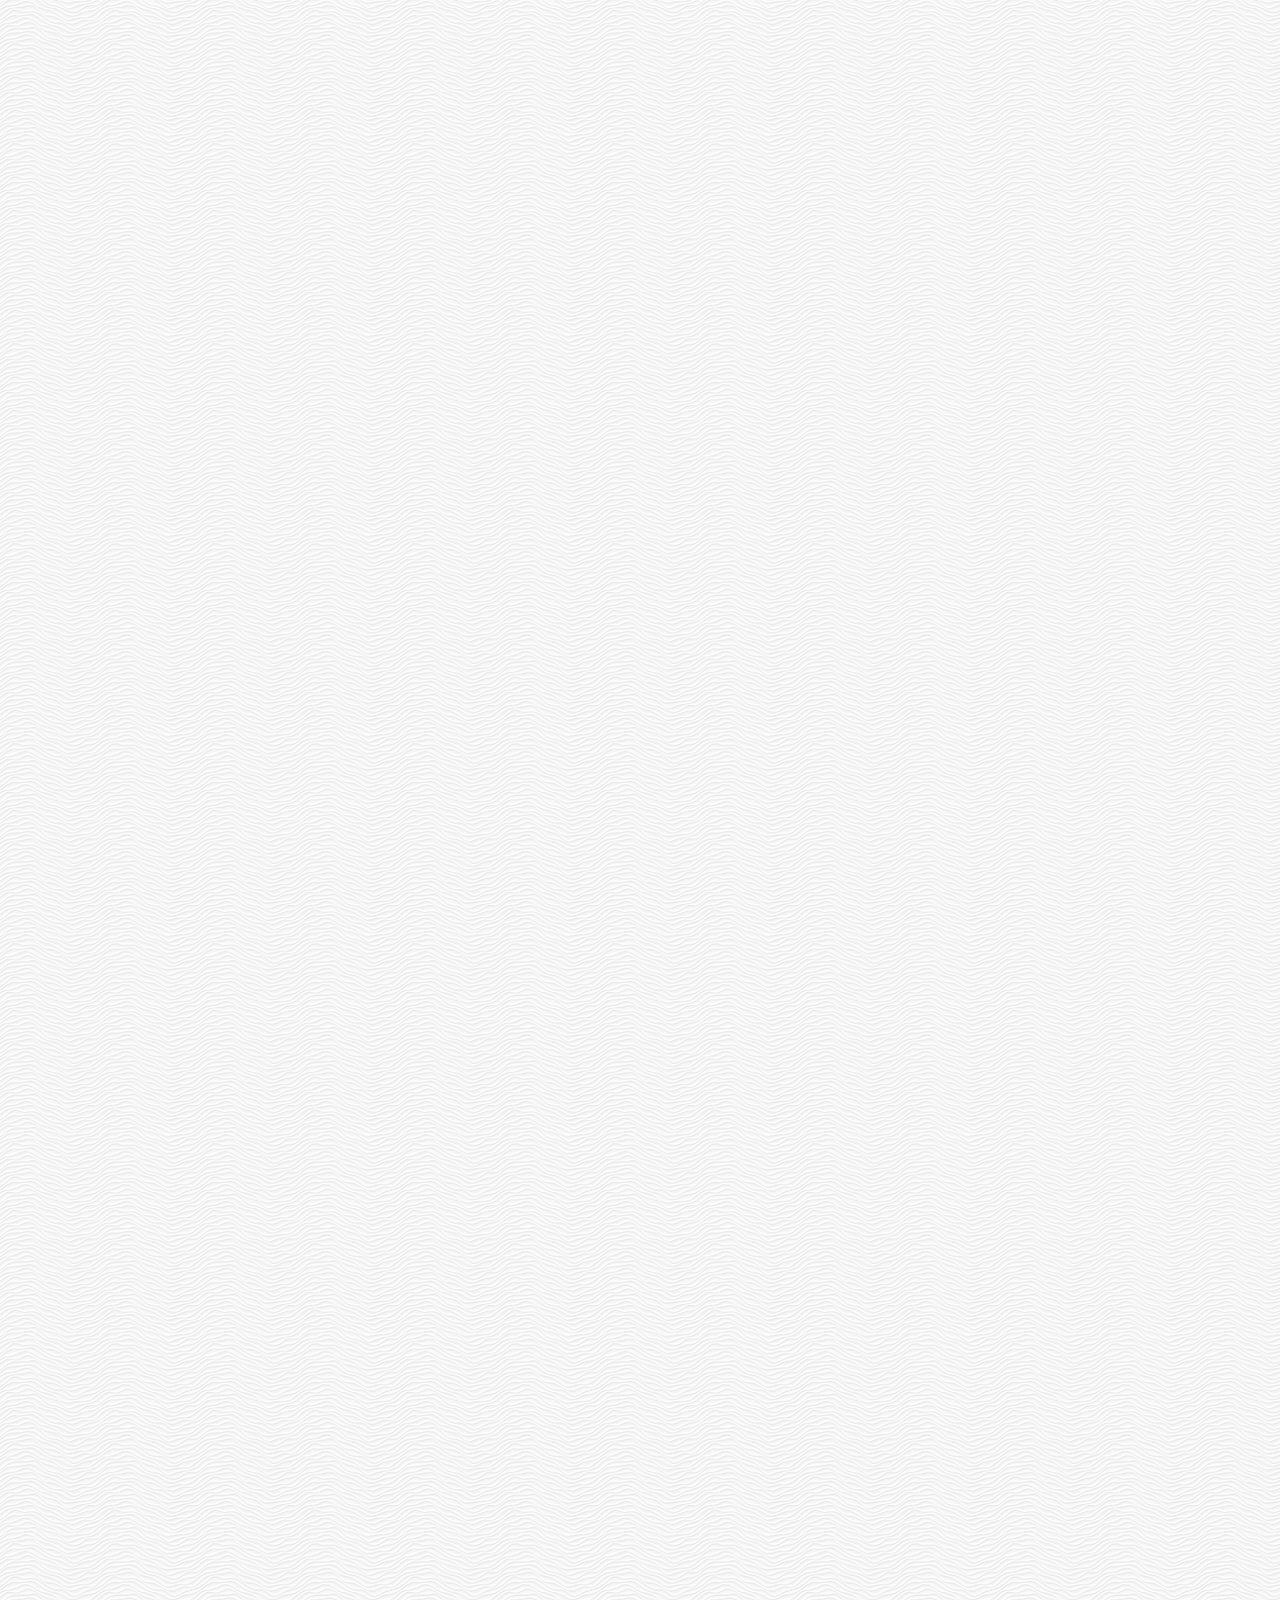
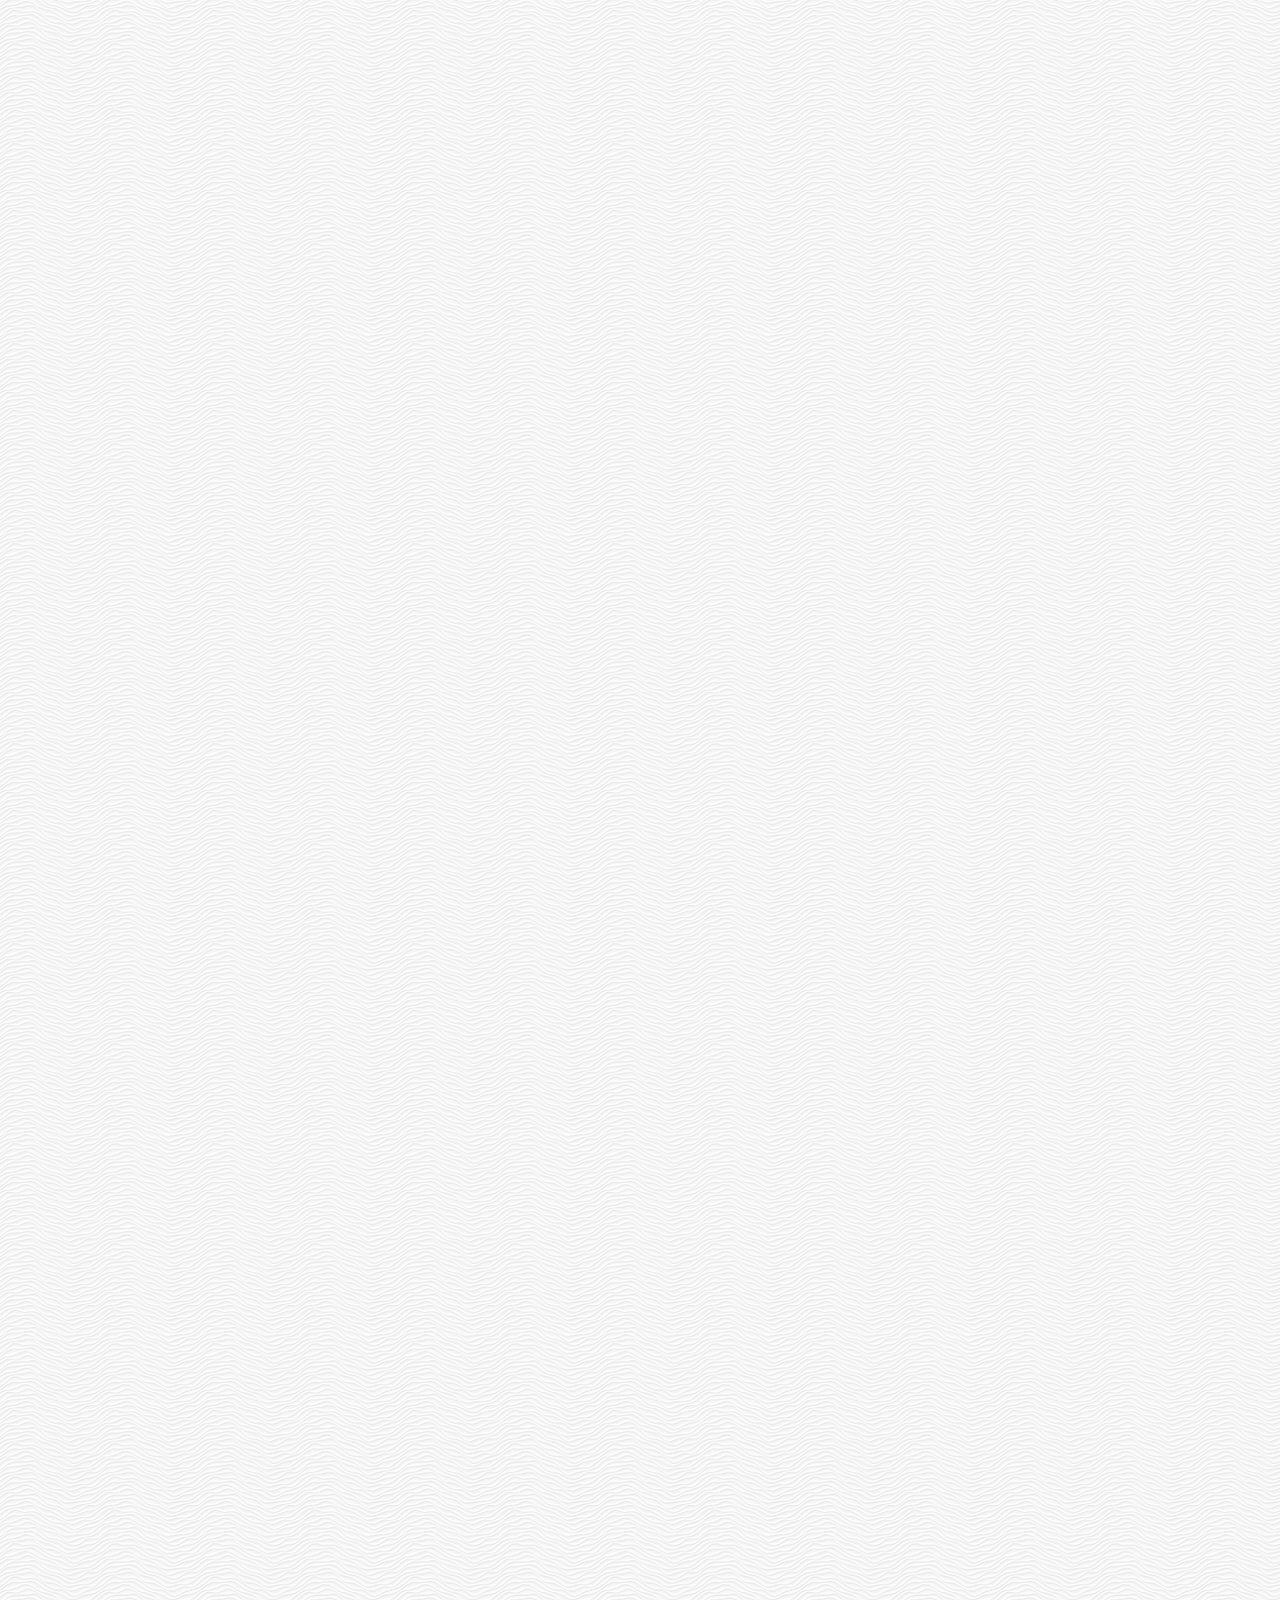
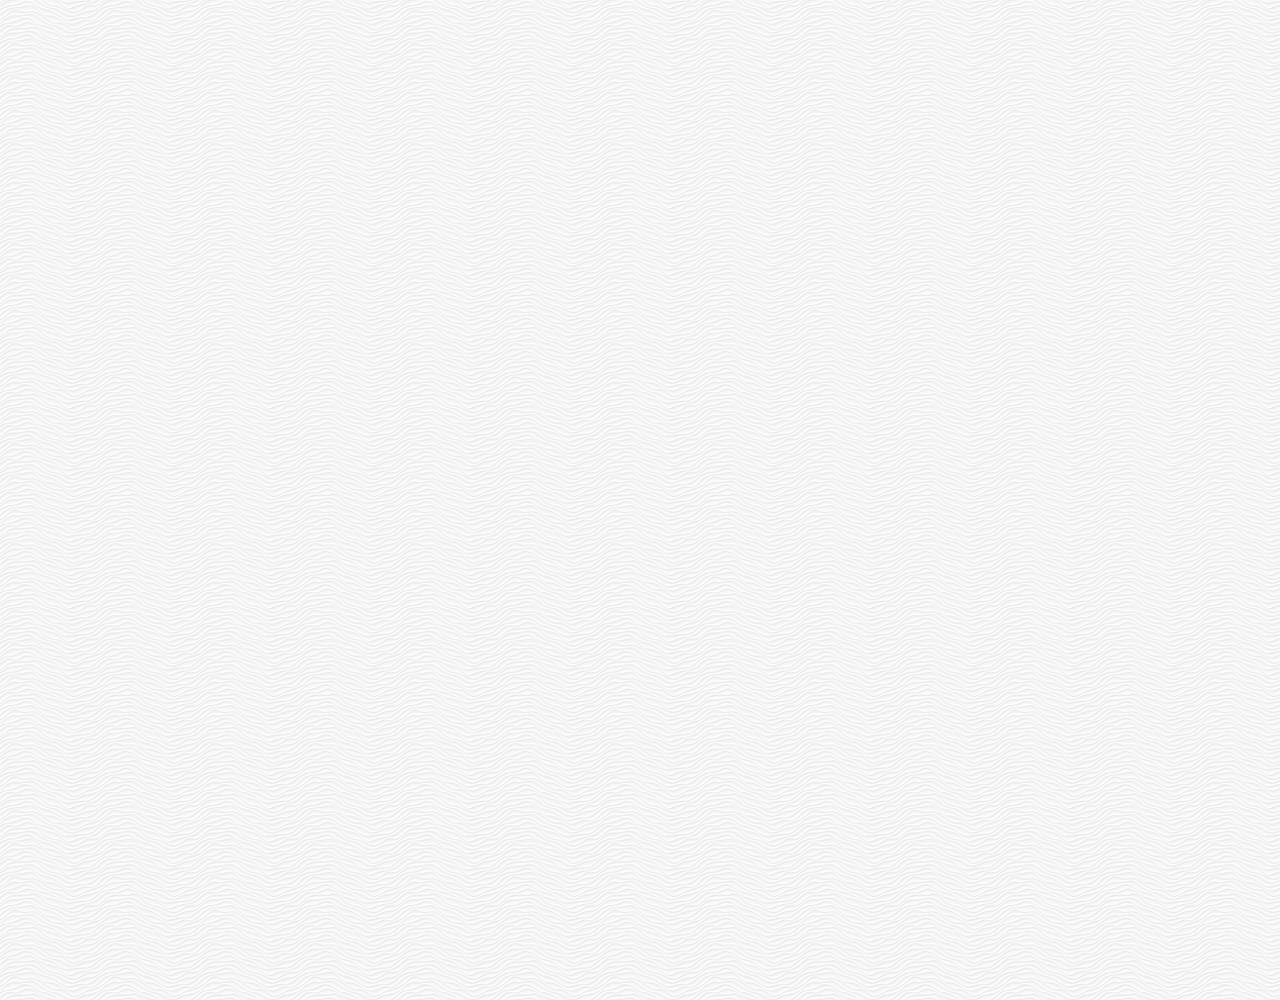
==== commit 22f4970a: "3.3 chat animation" ====
--- a/chat.html
+++ b/chat.html
@@ -100,19 +100,19 @@
         </li>
       </ul>
     </main>
+    <div class="chat__write--container">
+      <input
+        type="text"
+        class="chat__write"
+        placeholder="Send message"
+        class="chat__write-input"
+      />
 
-    <div class="chat__write">
-      <div class="chat__write-column">
+      <div class="chat__icon-left chat__icon">
         <i class="far fa-plus-square"></i>
       </div>
-      <div class="chat__write-column">
-        <input
-          type="text"
-          placeholder="Send massage"
-          class="chat__write-input"
-        />
-      </div>
-      <div class="chat__write-column">
+
+      <div class="chat__icon-right chat__icon">
         <span class="chat__write-icon">
           <i class="far fa-smile-wink"></i>
         </span>
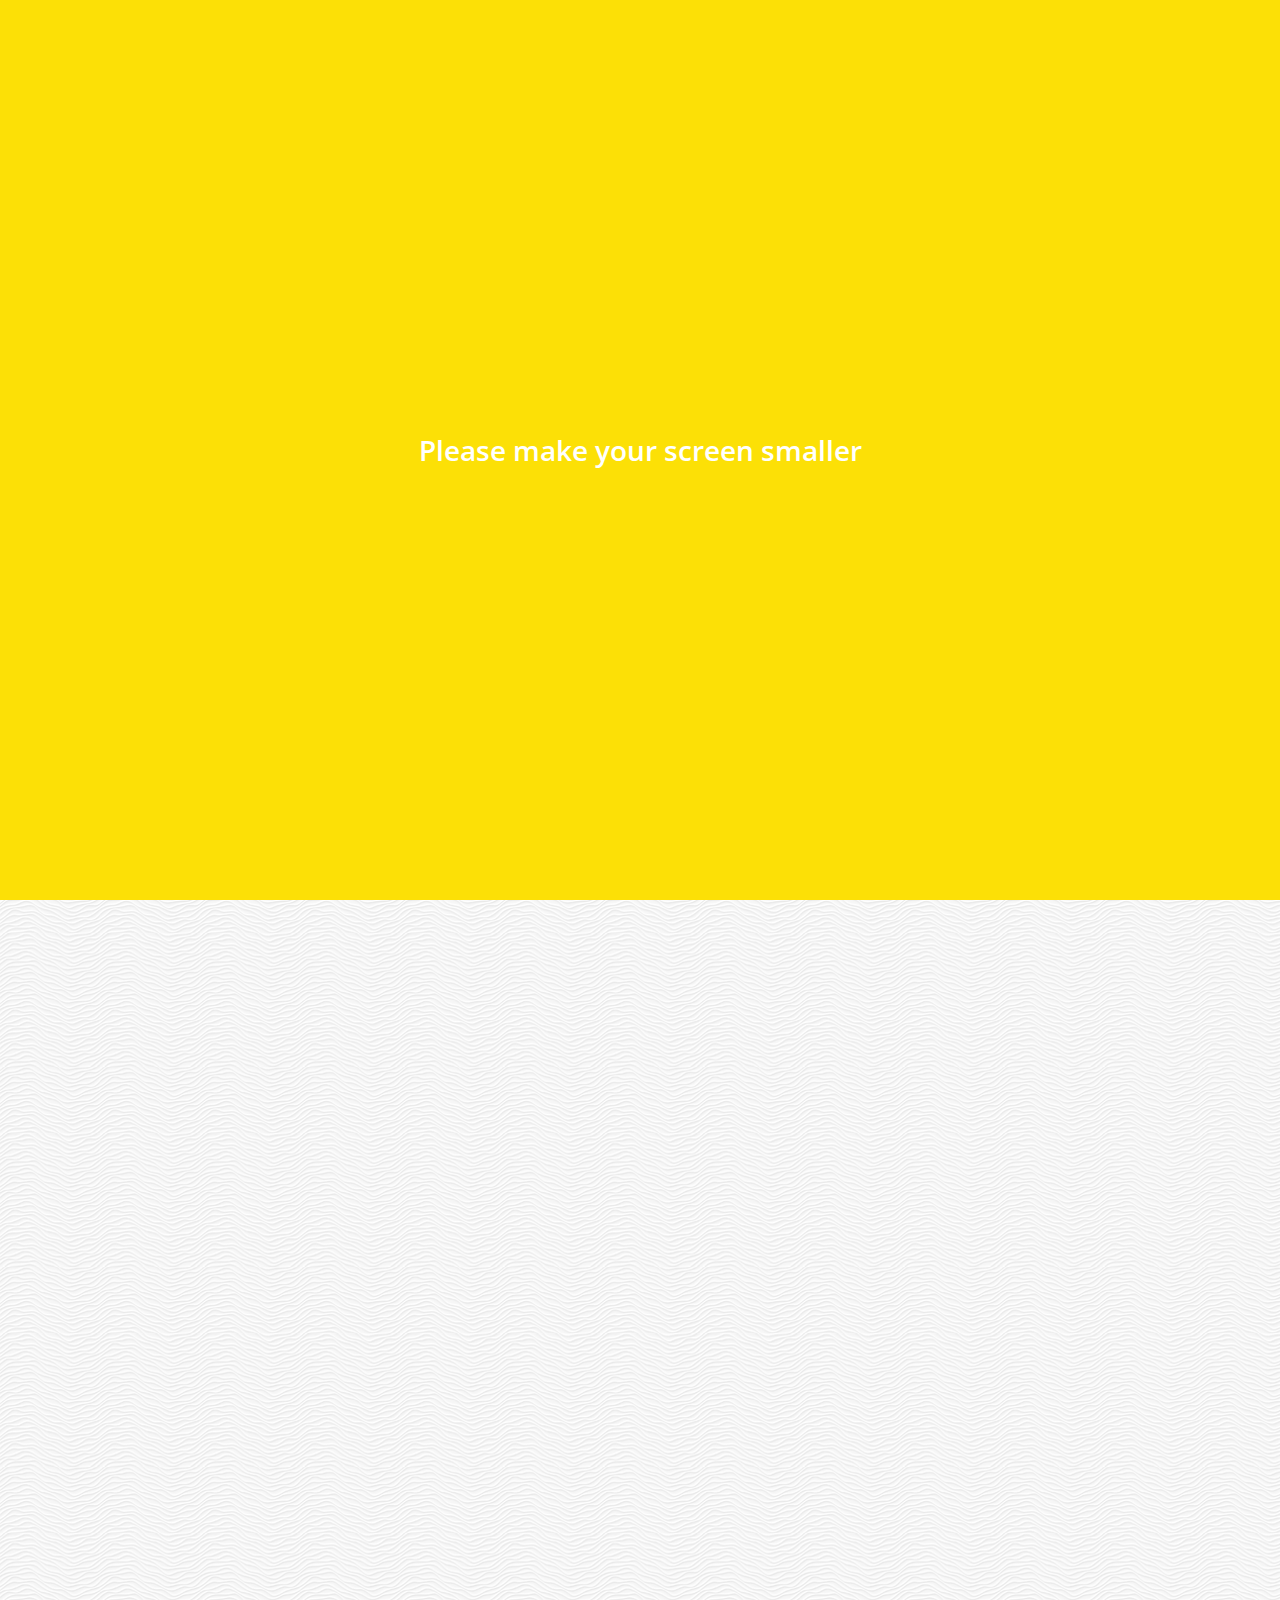
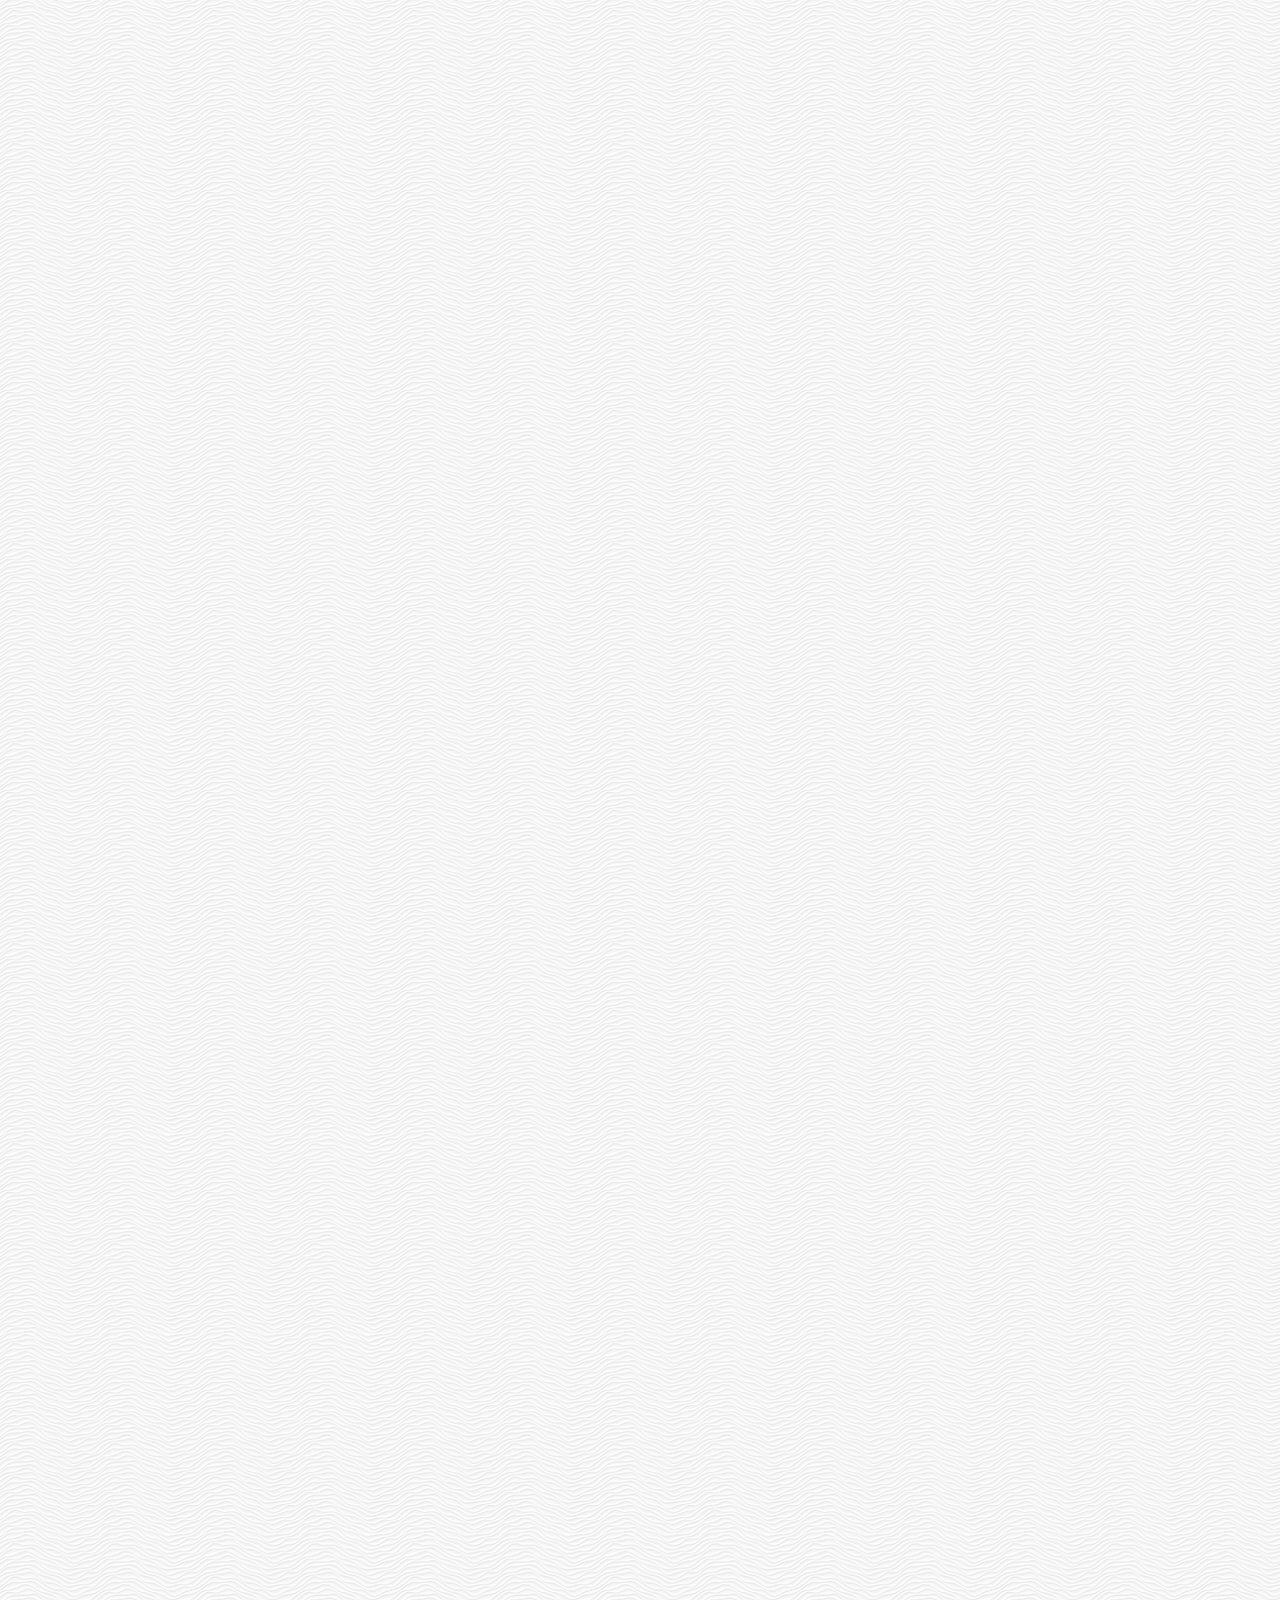
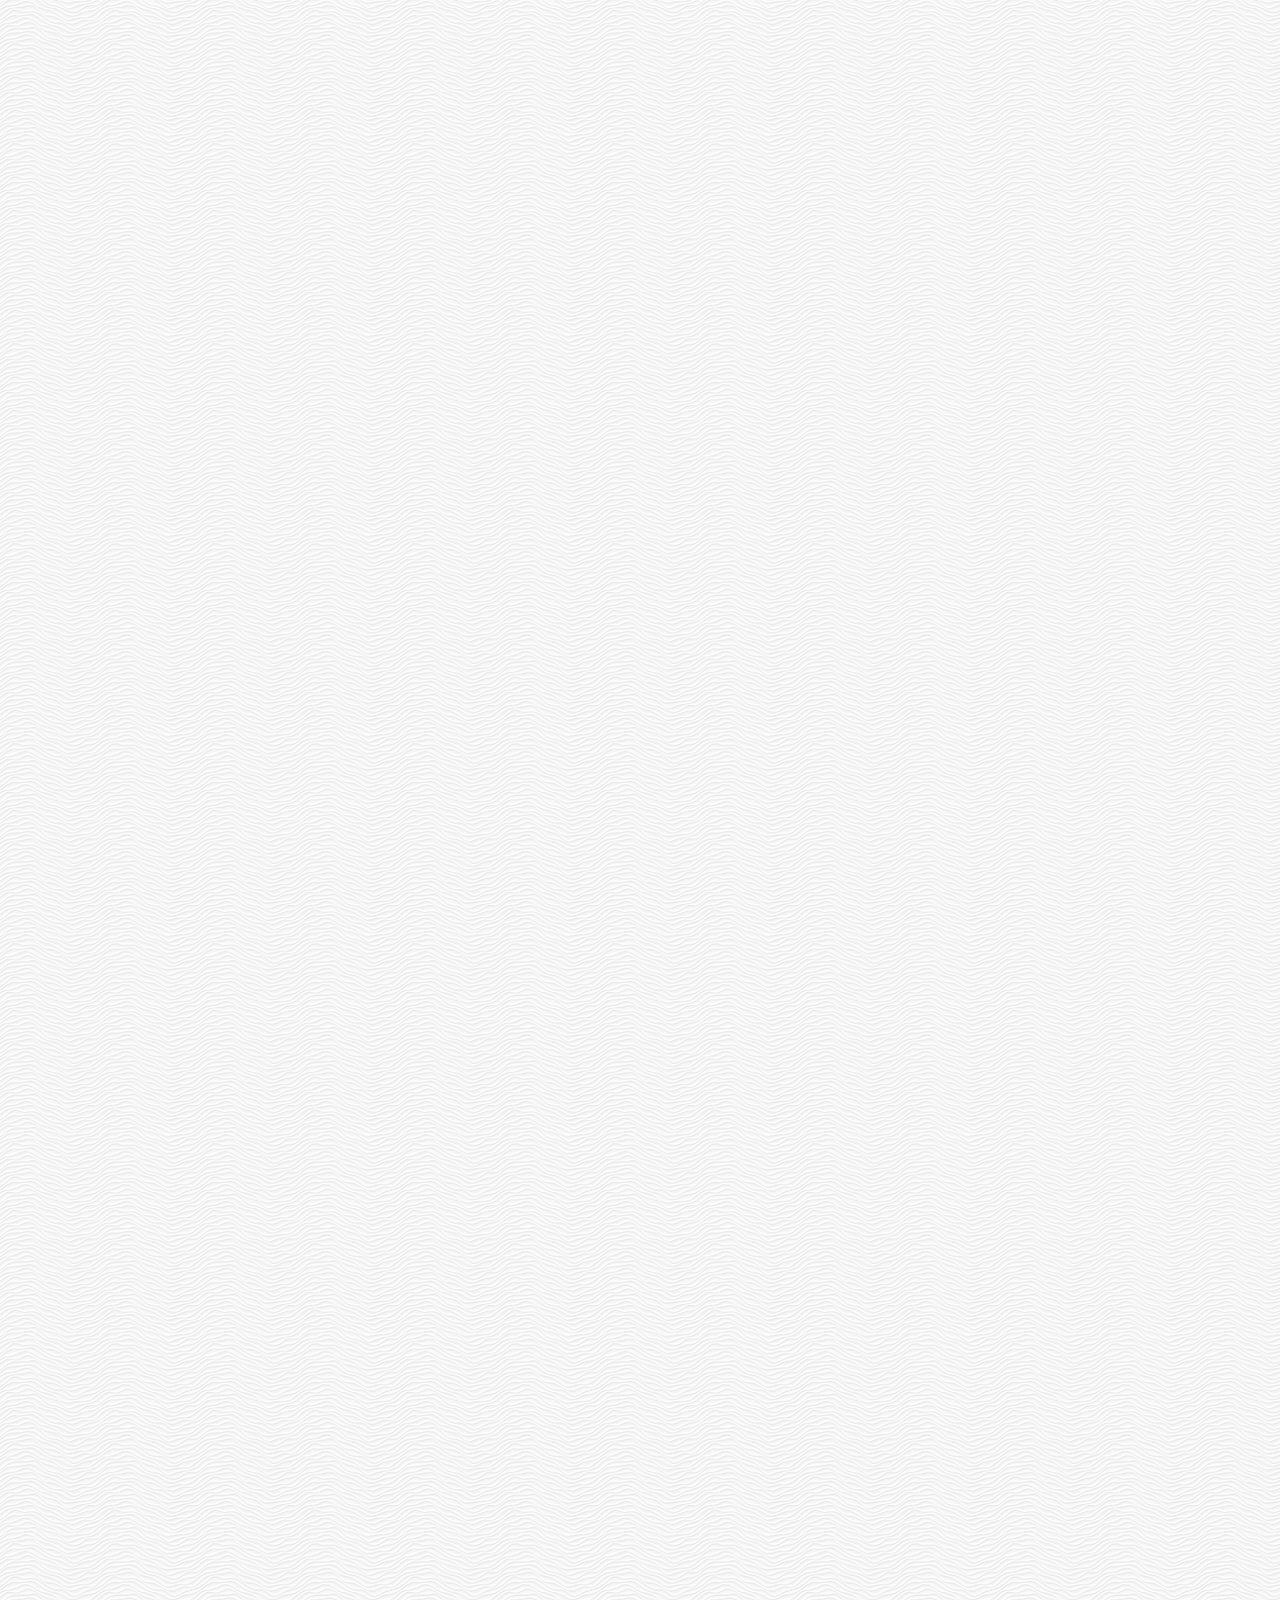
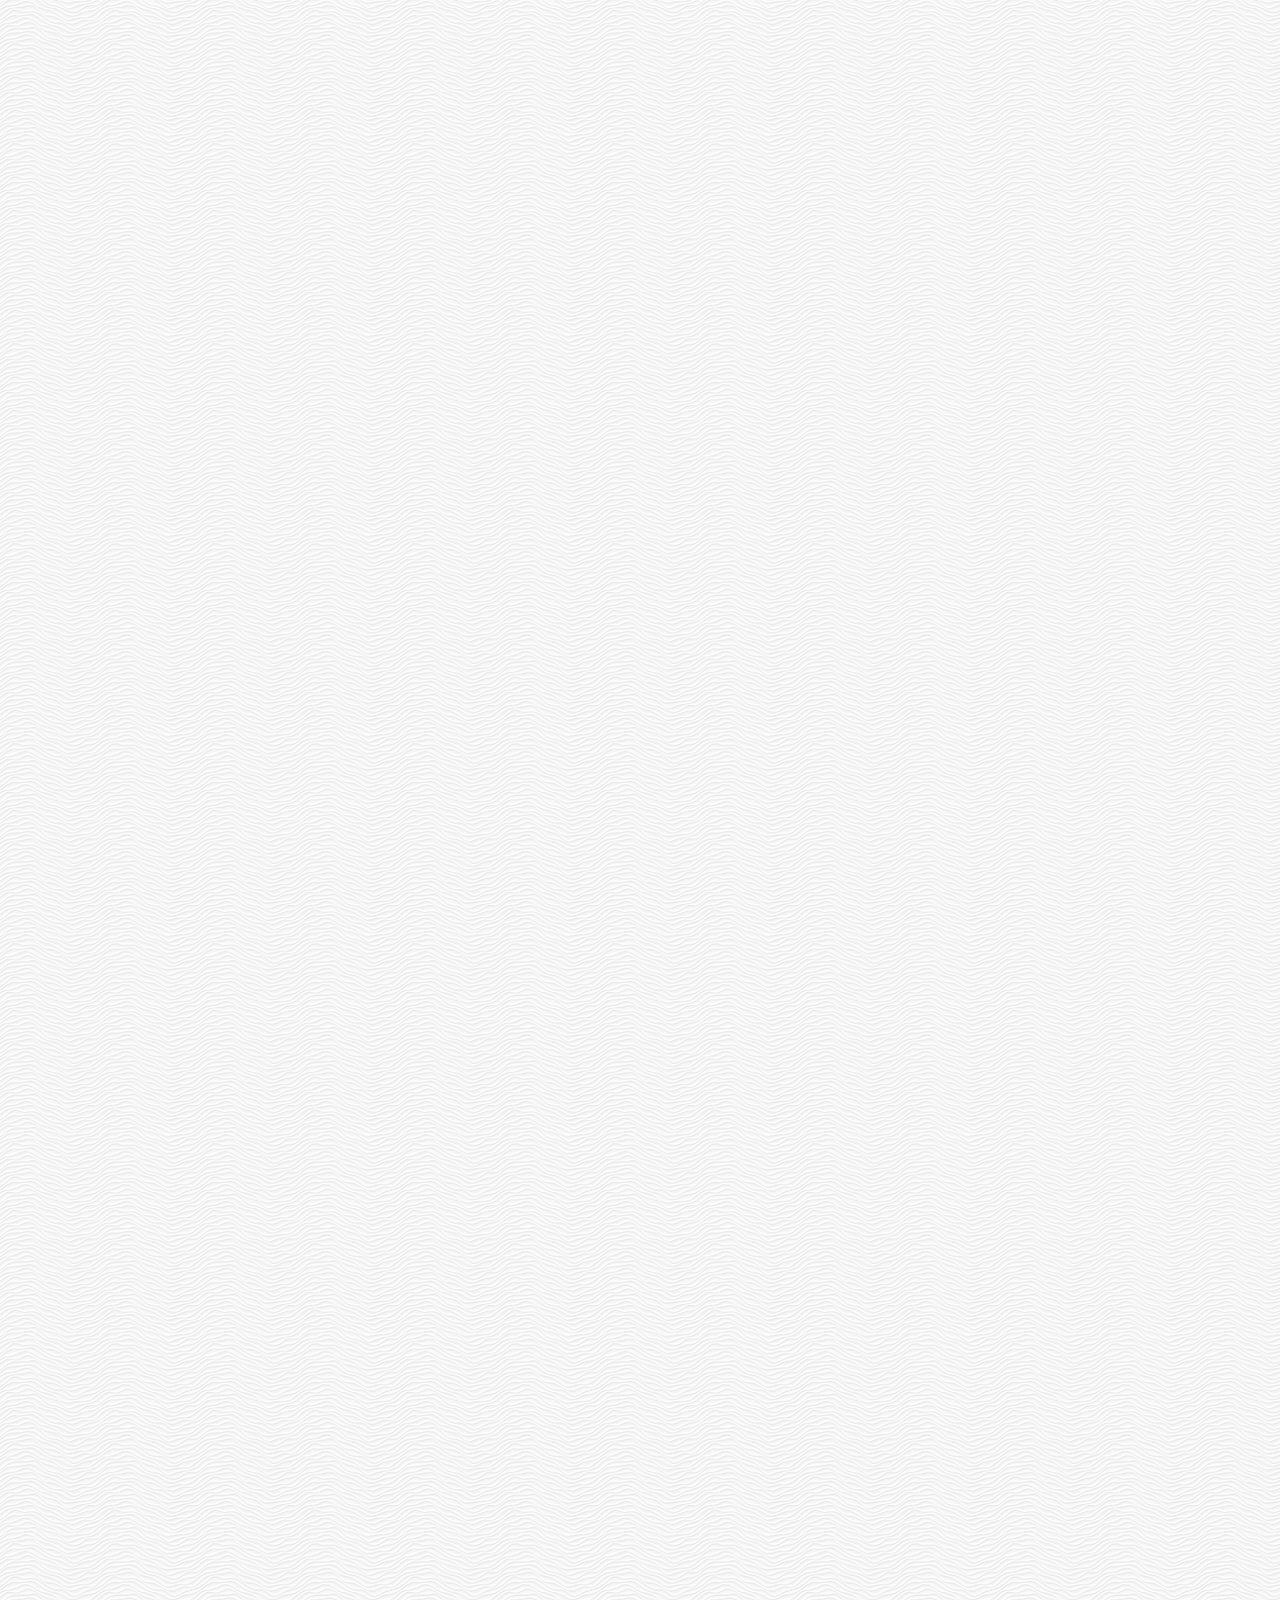
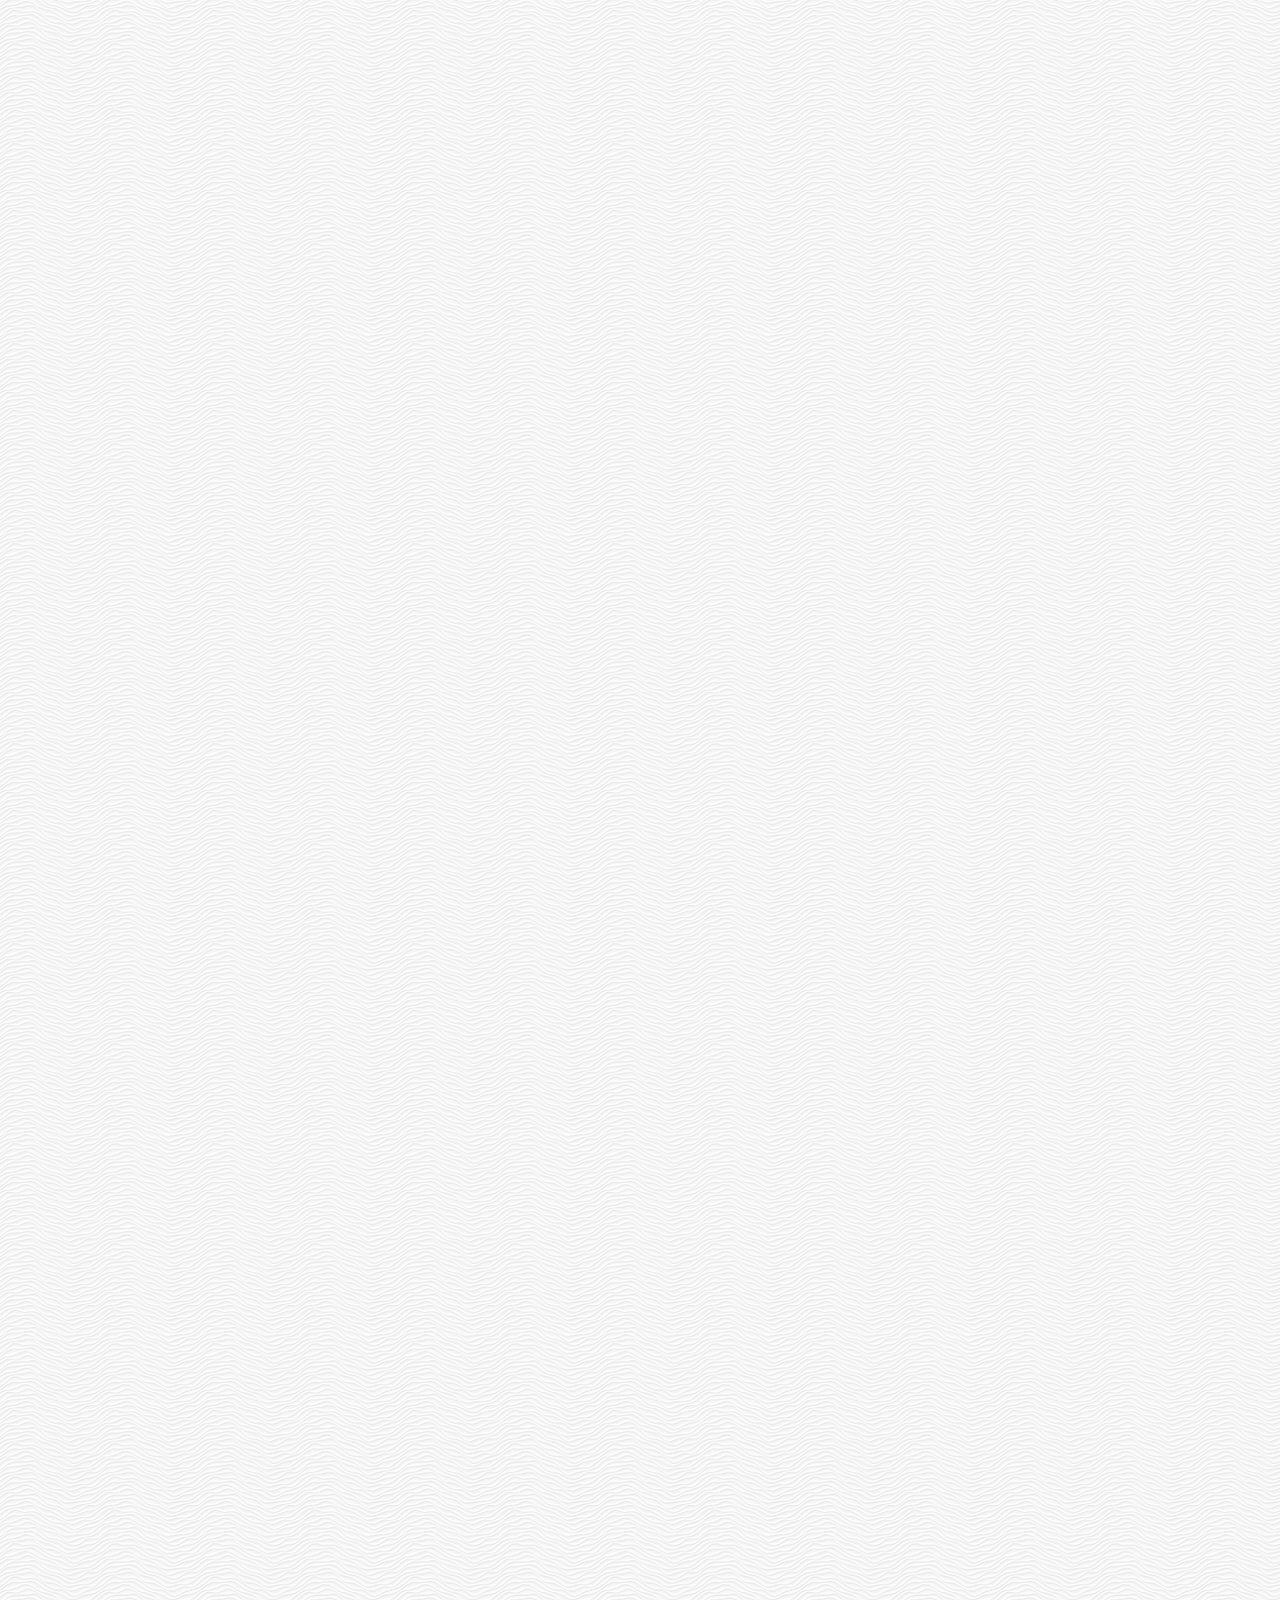
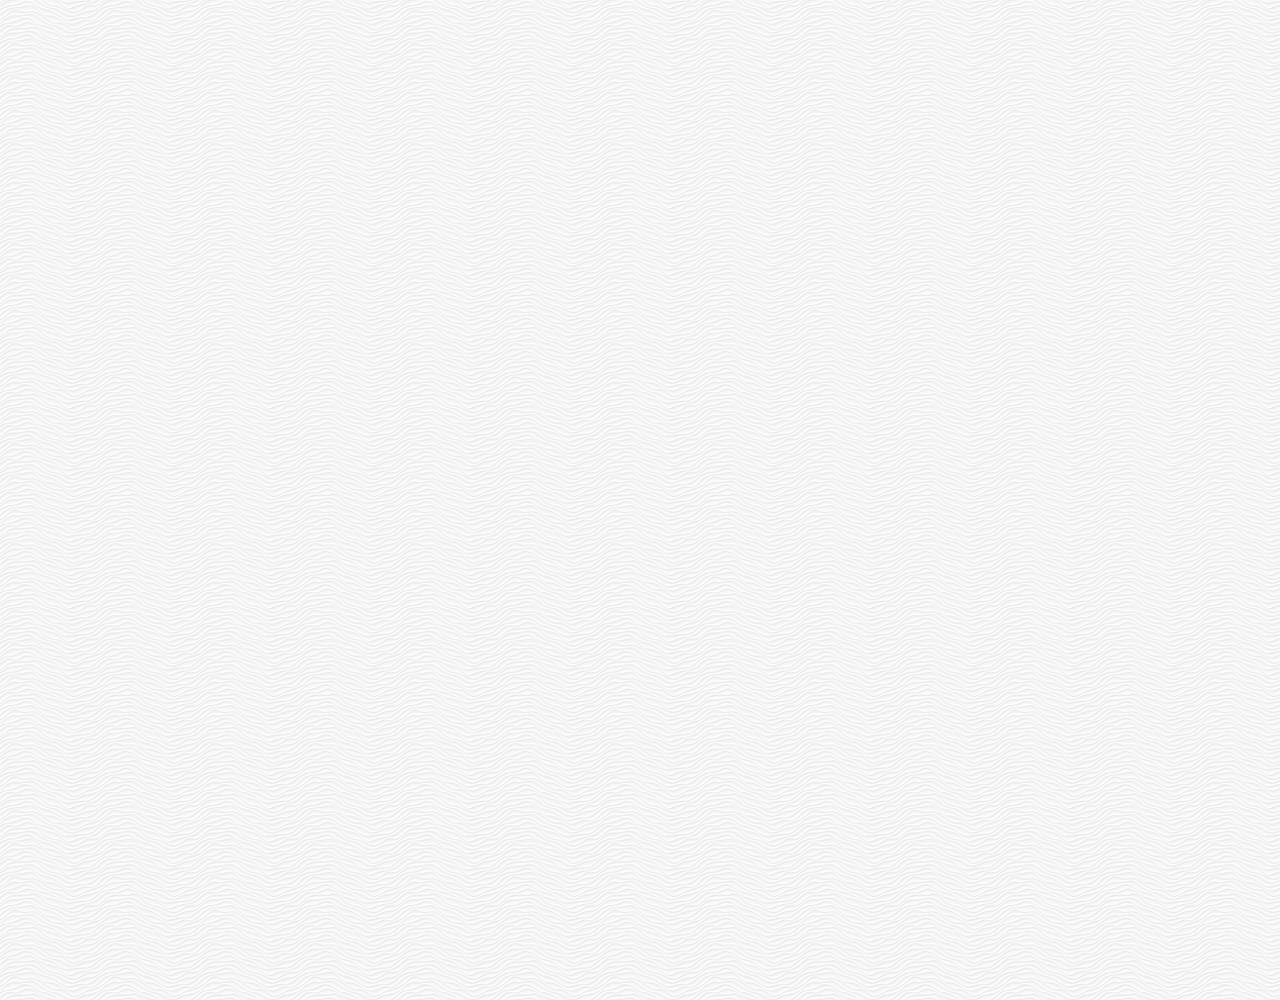
==== commit 6f1c9a9d: "3.5" ====
--- a/chat.html
+++ b/chat.html
@@ -121,5 +121,8 @@
         </span>
       </div>
     </div>
+    <div class="bigScreen">
+            <span class="bigScreen__text">Please make your screen smaller</span>
+        </div>
   </body>
 </html>
--- a/css/styles.css
+++ b/css/styles.css
@@ -9,6 +9,7 @@
 @import "more.css";
 @import "settings.css";
 @import "chat.css";
+@import "mobile.css";
 
 * {
   box-sizing: border-box;
@@ -35,3 +36,19 @@
   color: inherit;
   text-decoration: none;
 }
+
+
+@keyframes fadeIn{
+  from{
+    opacity: 0;
+    transform: translateY(50px);
+  }
+  to{
+    opacity: 1;
+    transform: none;
+  }
+}
+
+main {
+  animation: fadeIn 0.5s ease-in-out;
+}
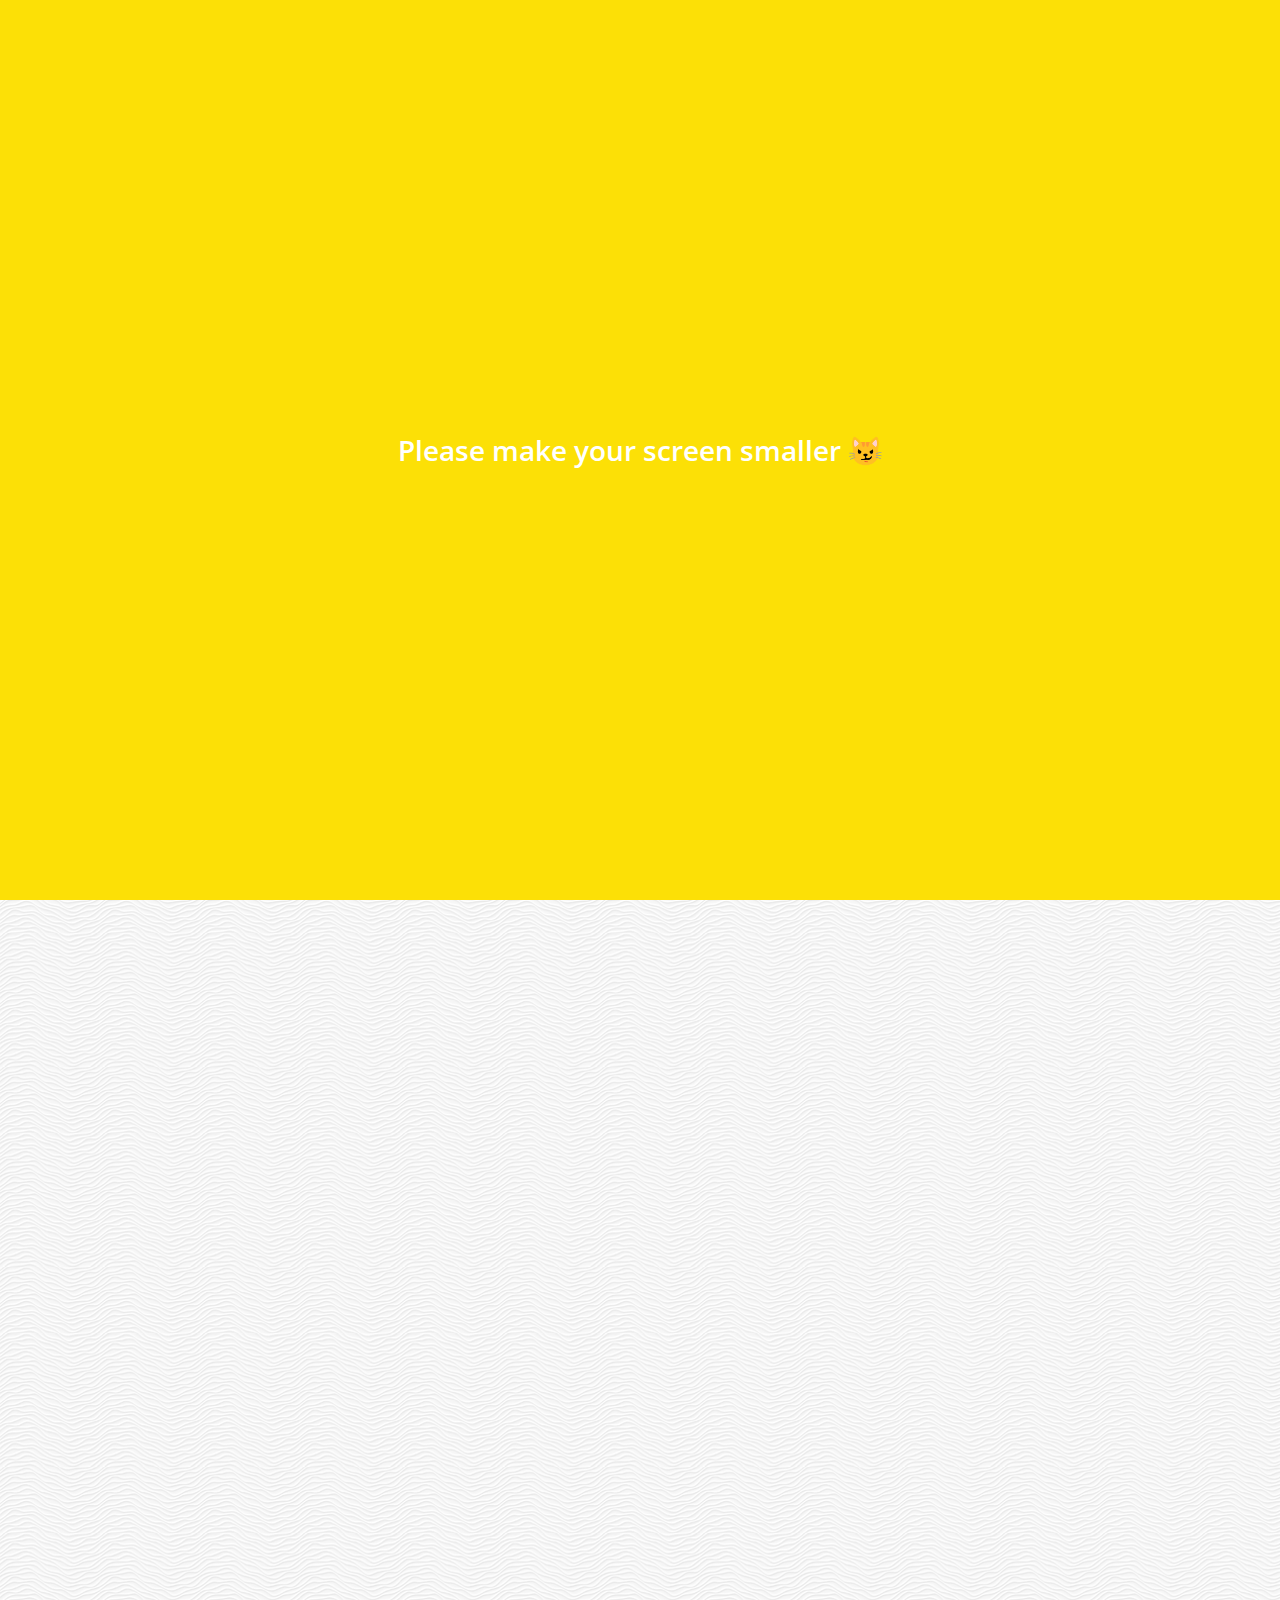
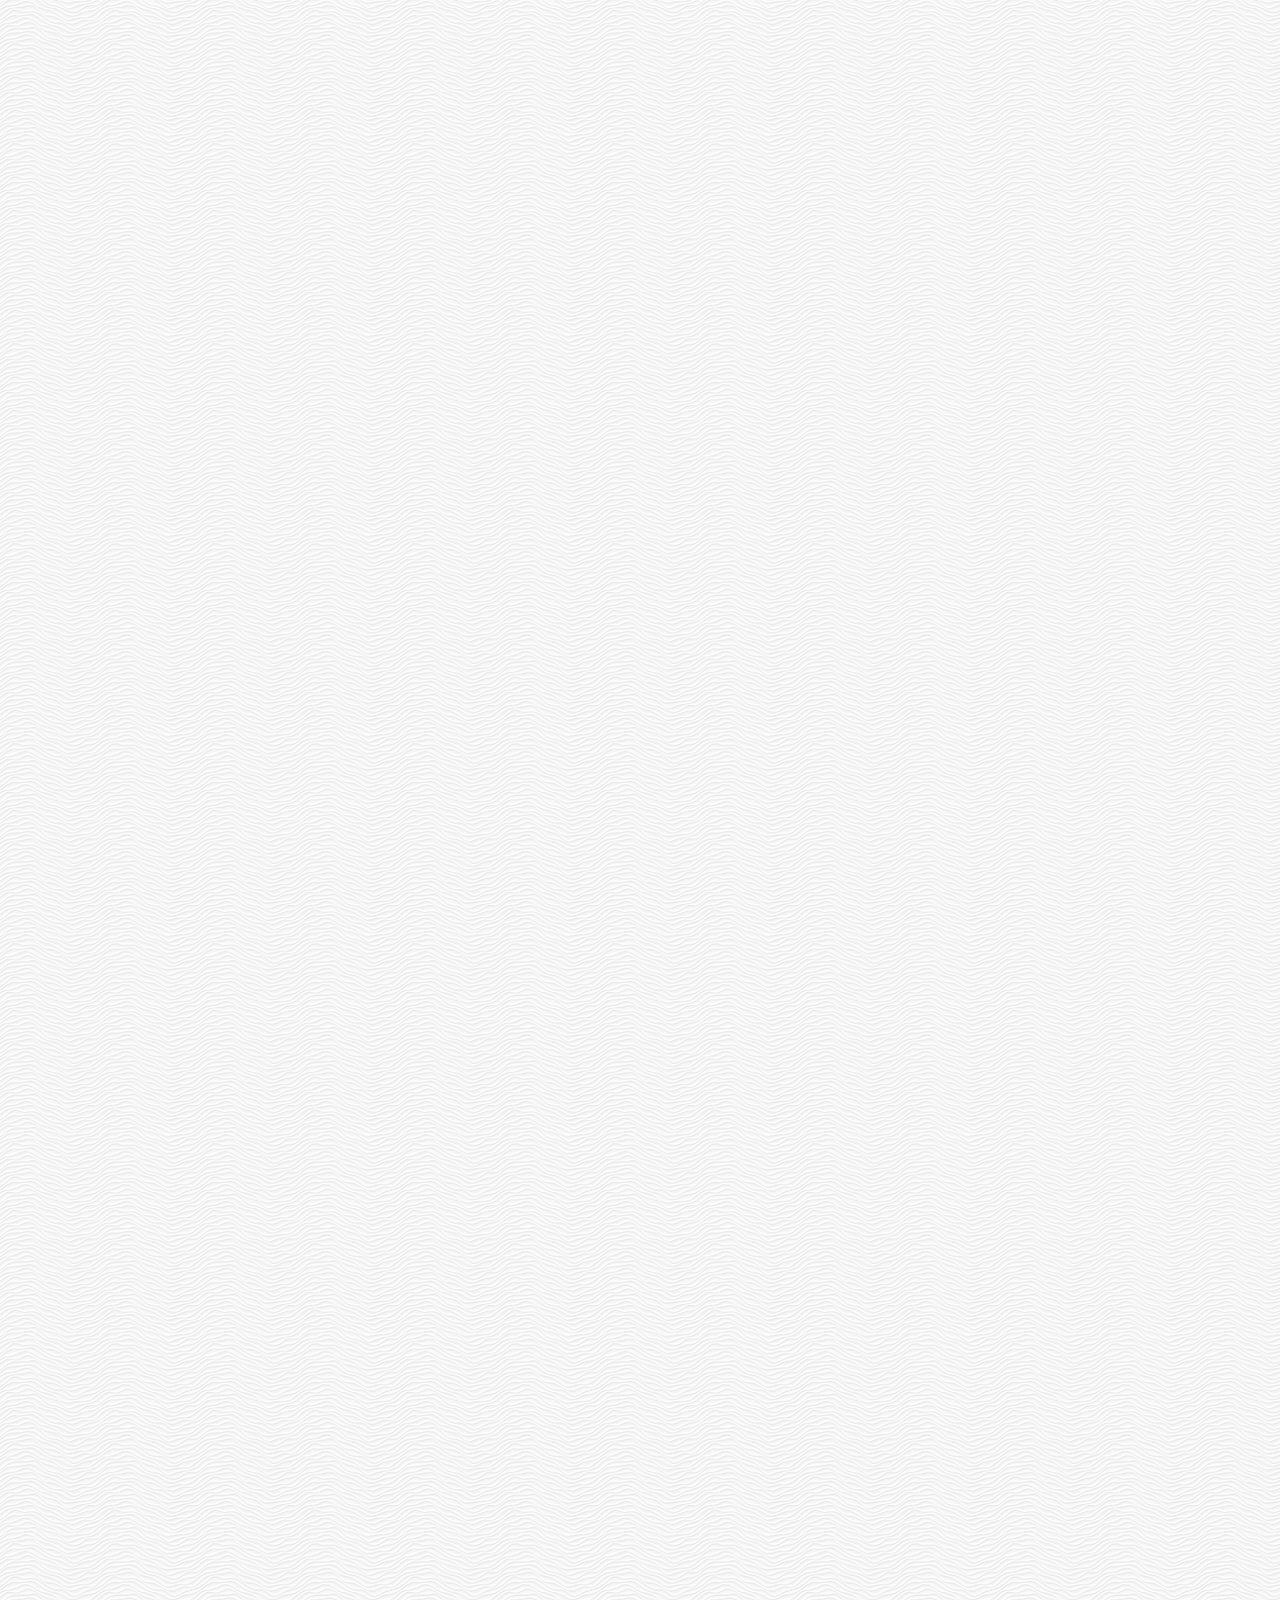
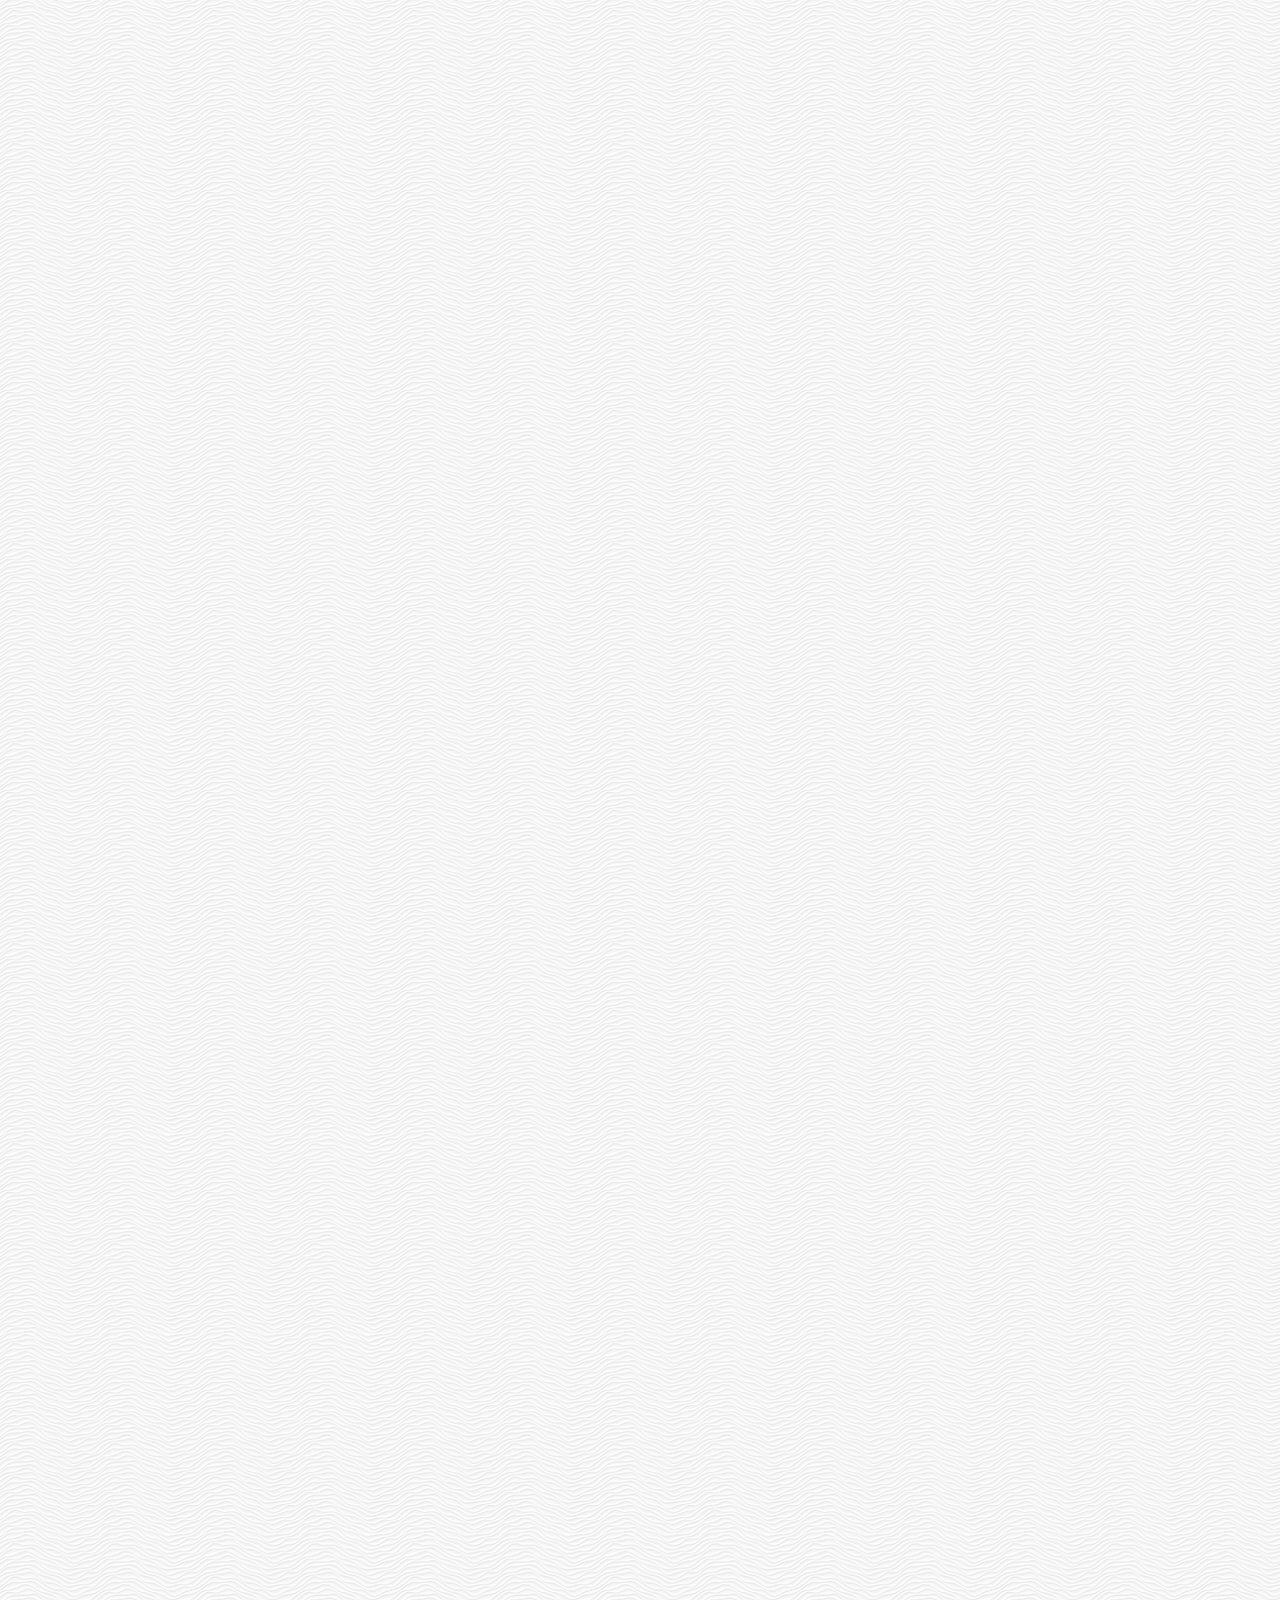
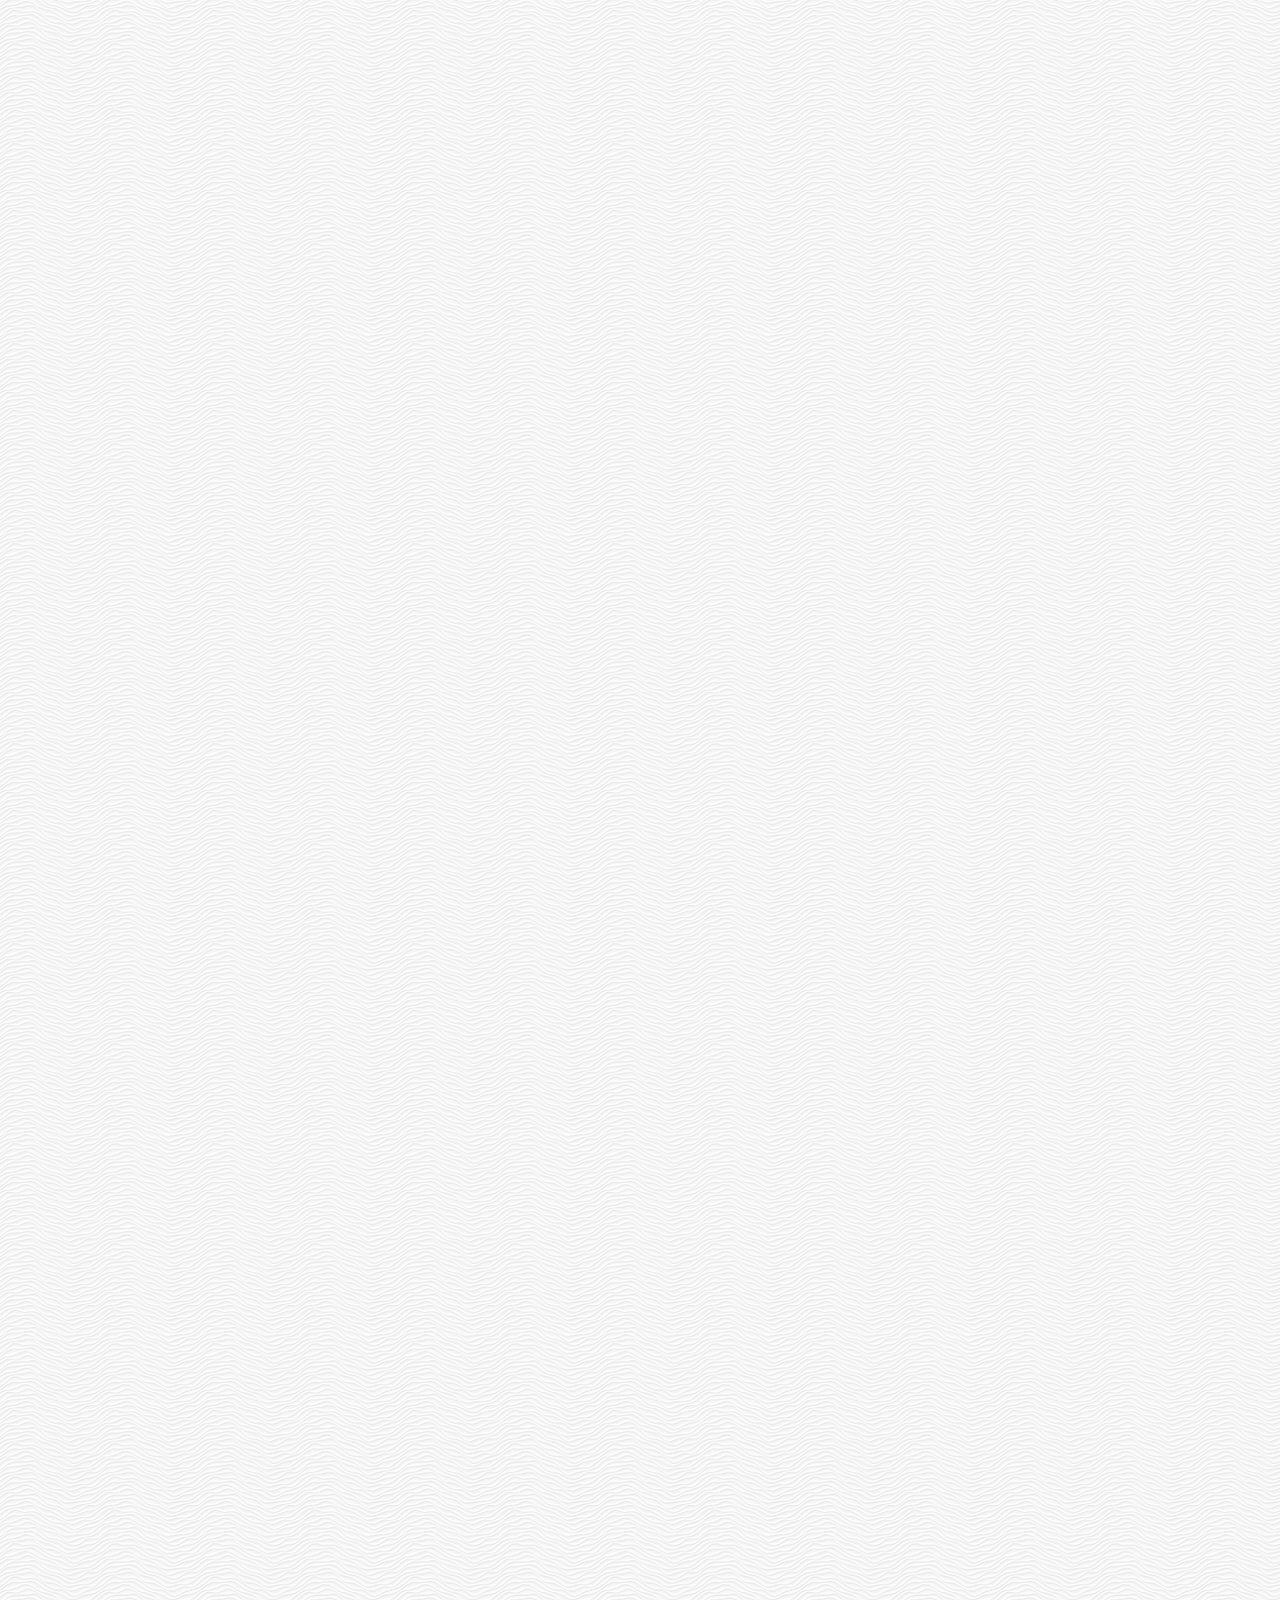
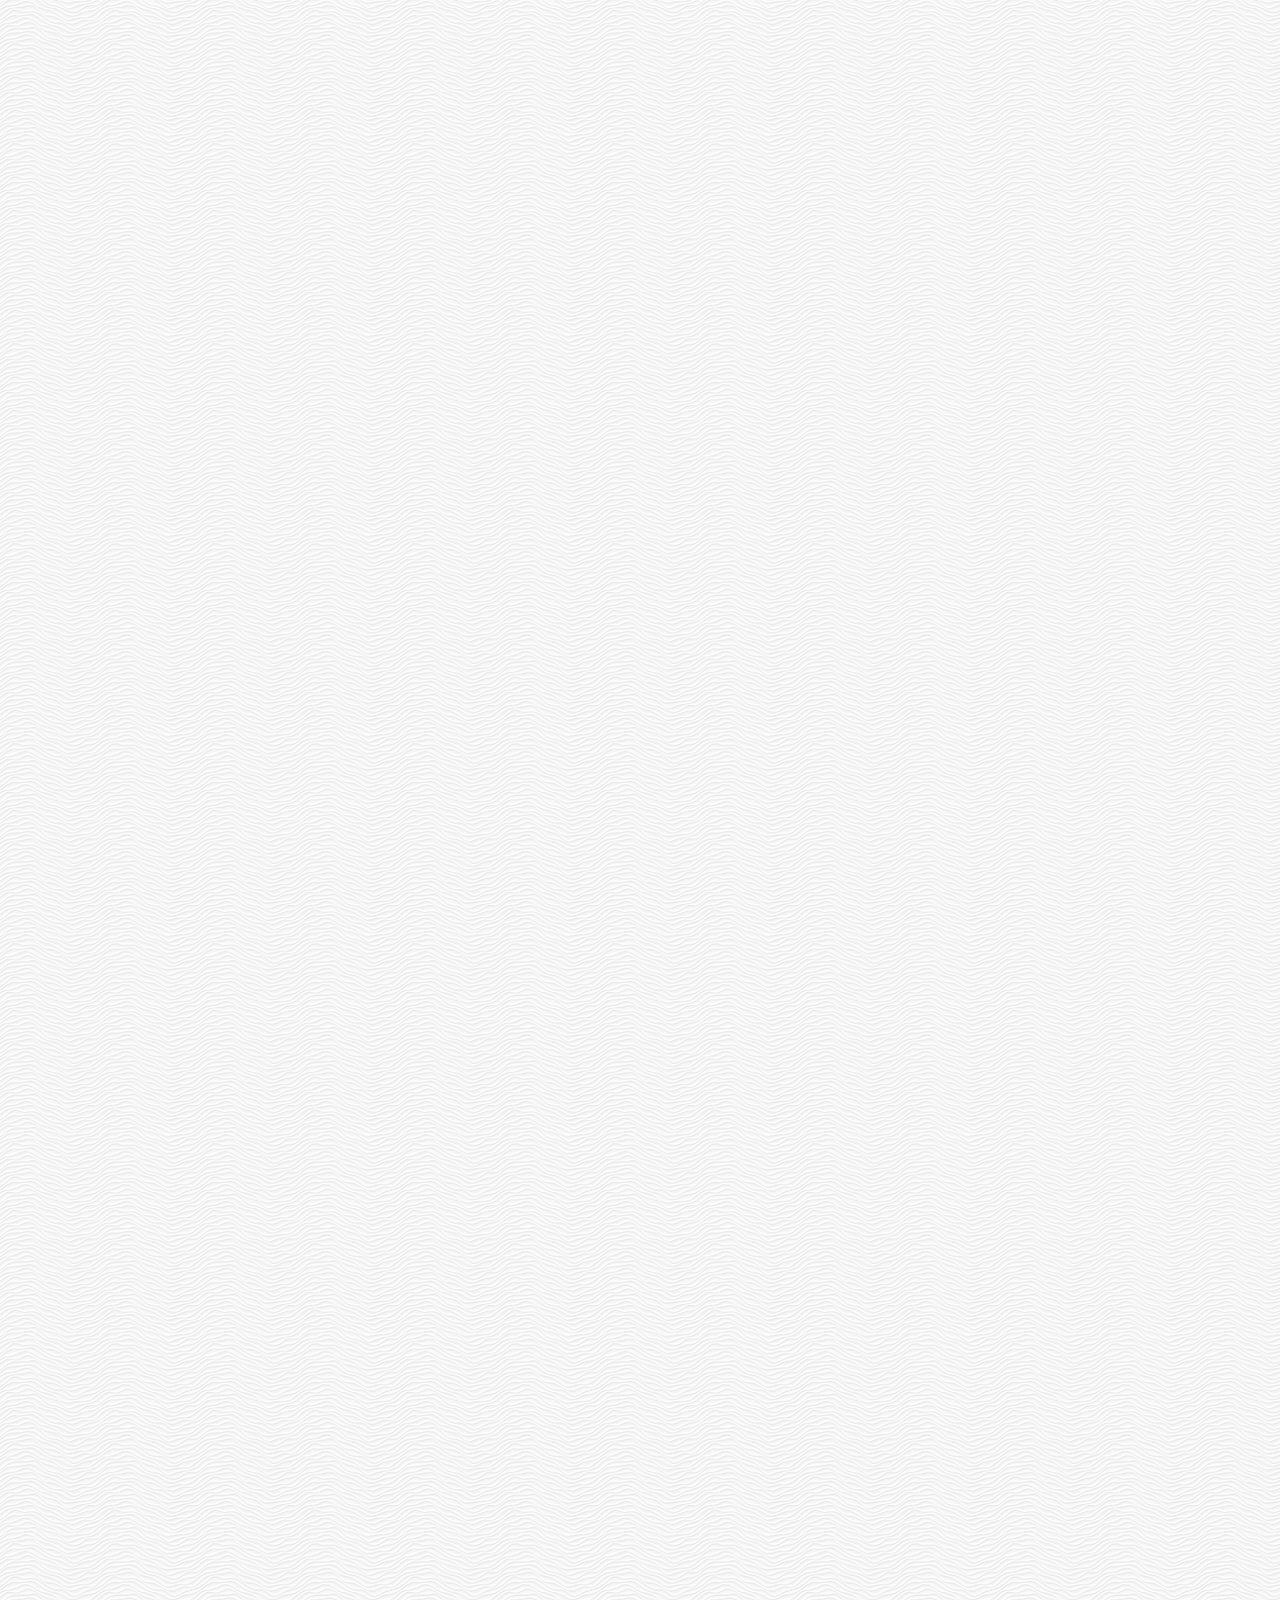
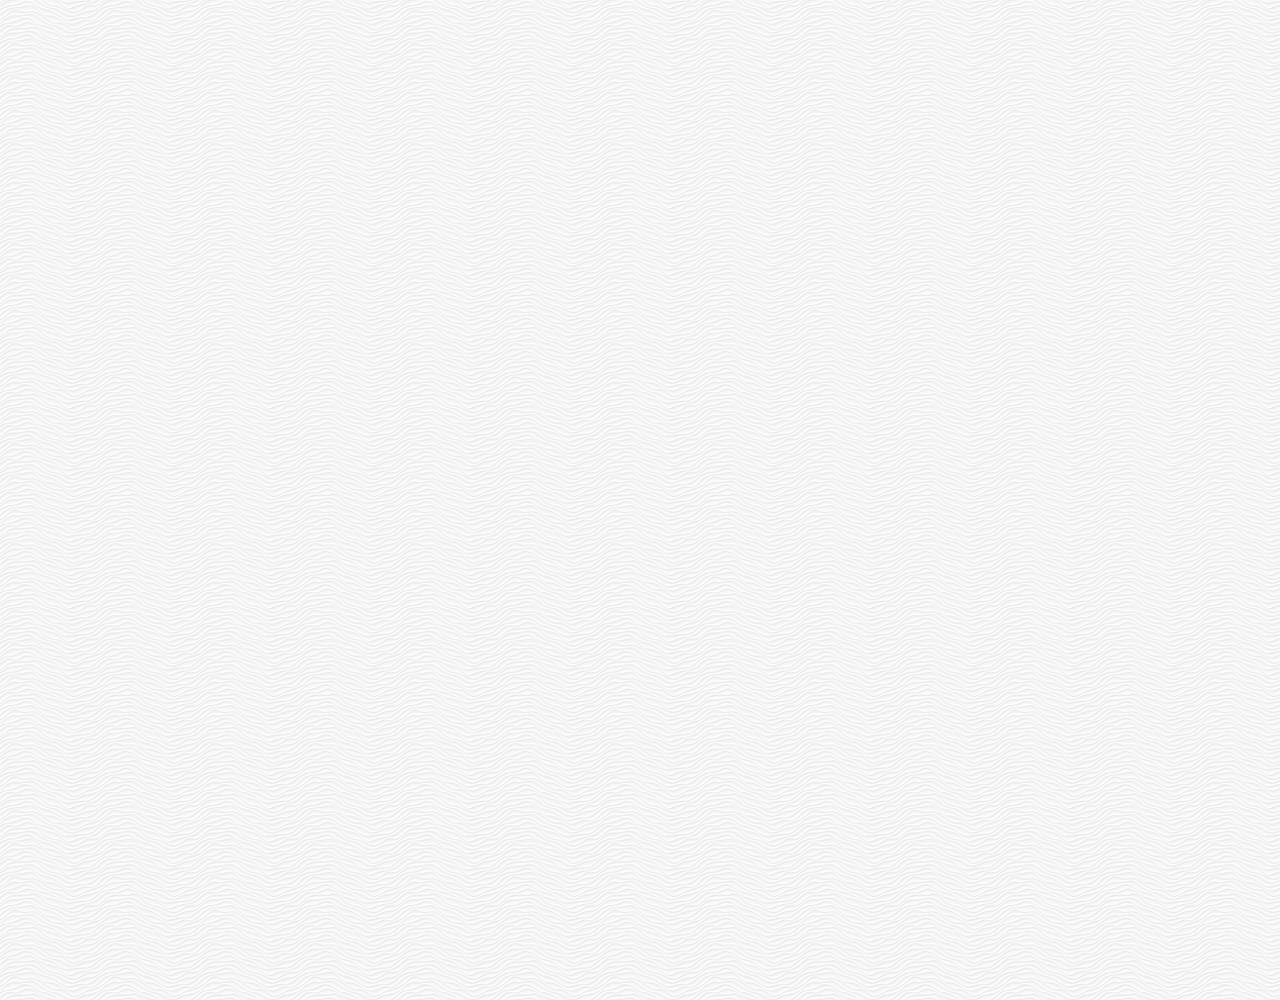
==== commit ab8cb450: "add emoji" ====
--- a/chat.html
+++ b/chat.html
@@ -122,7 +122,7 @@
       </div>
     </div>
     <div class="bigScreen">
-            <span class="bigScreen__text">Please make your screen smaller</span>
+            <span class="bigScreen__text">Please make your screen smaller 😼 </span>
         </div>
   </body>
 </html>
